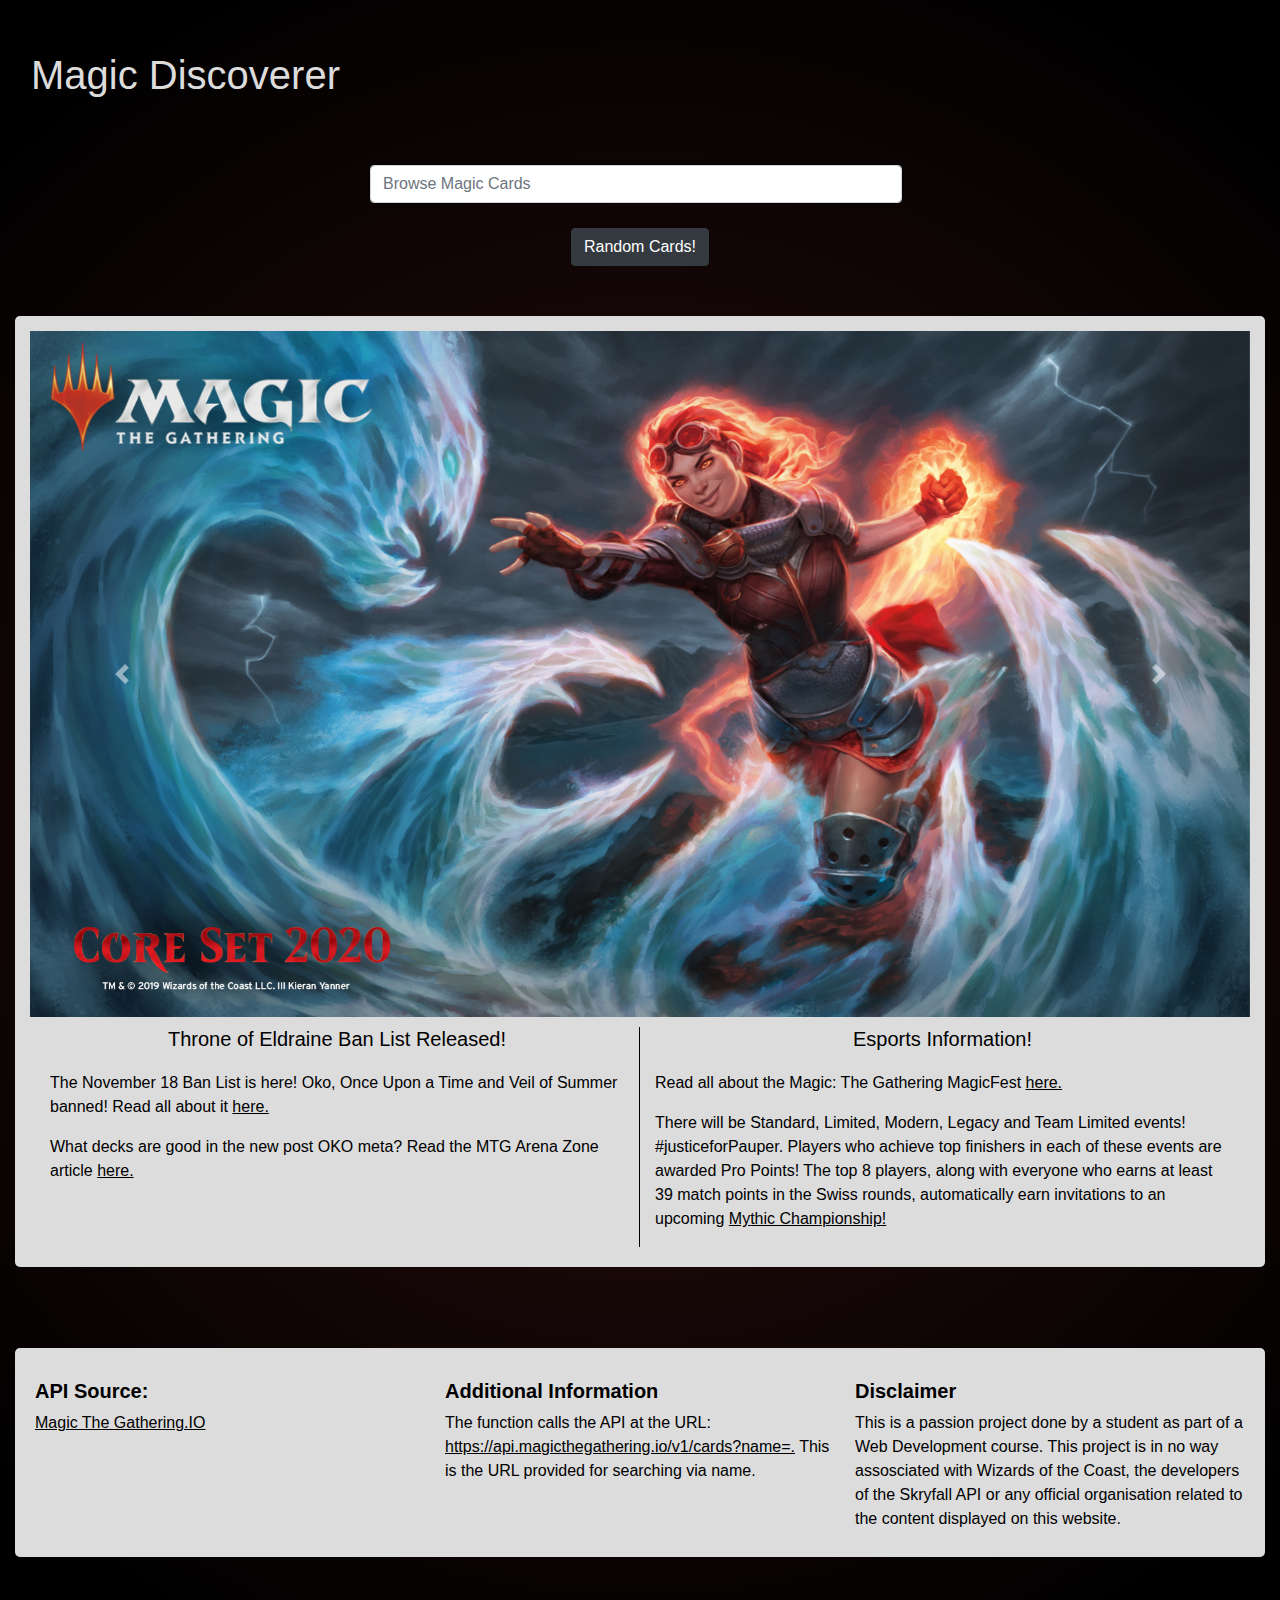
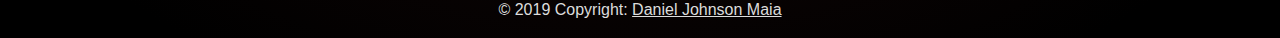
==== index.html @ ecbb8e09 "added random card searches" ====
<!DOCTYPE html>
<html lang="en">

<head>
    <meta charset="UTF-8">
    <meta name="viewport" content="width=device-width, initial-scale=1.0">
    <meta http-equiv="X-UA-Compatible" content="ie=edge">
    <title>Magic Discoverer</title>
    <link rel="icon" href="images/favicon.ico" type="image/x-icon" />
    <link href="https://stackpath.bootstrapcdn.com/bootstrap/4.3.1/css/bootstrap.min.css" rel="stylesheet" integrity="sha384-ggOyR0iXCbMQv3Xipma34MD+dH/1fQ784/j6cY/iJTQUOhcWr7x9JvoRxT2MZw1T" crossorigin="anonymous">
    <link rel="stylesheet" href="css/style.css" type="text/css" />

</head>

<body>
    <div class="container-fluid" id="mainContainer">
        <!-- Navigation Menu -->

        <nav class="navbar navbar-dark" id="navbarId">
            <a class="navbar-brand" href="index.html" id="websiteTitle">Magic Discoverer</a>
        </nav>

        <!-- Search Bar -->
        <div class="row justify-content-center">
            <div class="col-12" id="searchBar">
                <ul class="navbar-nav navbar-right justify-content-center">
                    <li class="list-inline-item">
                        <input class="form-control mr-sm-2 cardSearchBar" id="cardName" type="text" autocomplete="off" placeholder="Browse Magic Cards" aria-label="Search" />
                    </li>
                    <li class="list-inline-item" id="randomListButton">
                        <button type="button" class="btn btn-dark" id="randomButton">Random Cards!</button>
                    </li>
                </ul>
            </div>
        </div>
        <div id="mainBody">
            <!-- Search Results -->
            <div class="col-sm-12" id="cardData">
                <!-- Placeholder Carousel -->
                <div id="carouselExampleControls" class="carousel slide" data-ride="carousel">
                    <div class="carousel-inner">
                        <div class="carousel-item active">
                            <img class="d-block w-100 slideshowImg" src="images/core2020.jpg" alt="First slide">
                        </div>
                        <div class="carousel-item">
                            <img class="d-block w-100 slideshowImg" src="images/fnm.png" alt="Second slide">
                        </div>
                        <div class="carousel-item">
                            <img class="d-block w-100 slideshowImg" src="images/eldraine_info.png" alt="Third slide">
                        </div>
                    </div>
                    <a class="carousel-control-prev" href="#carouselExampleControls" role="button" data-slide="prev">
                <span class="carousel-control-prev-icon" aria-hidden="true"></span>
                <span class="sr-only">Previous</span>
            </a>
                    <a class="carousel-control-next" href="#carouselExampleControls" role="button" data-slide="next">
                <span class="carousel-control-next-icon" aria-hidden="true"></span>
                <span class="sr-only">Next</span>
            </a>
                </div>

                <!-- Additional Information -->

                <div class="row" id="bodyPromotionalInfo">
                    <div class="col-md-6" id="infoDataLeft">
                        <h5 class="infoHeader">Throne of Eldraine Ban List Released!</h1>
                            <p>The November 18 Ban List is here! Oko, Once Upon a Time and Veil of Summer banned! Read all about it <a href="https://magic.wizards.com/en/articles/archive/november-18-2019-mtga-arena-banned-announcement" target="_blank"> here.</a></p>
                            <p>What decks are good in the new post OKO meta? Read the MTG Arena Zone article <a href="https://mtgazone.com/top-standard-decks-to-try-post-oko-ban/" target="_blank">here.</a></p>
                    </div>
                    <div class="col-md-6">
                        <h5 class="infoHeader">Esports Information!</h1>
                            <p>Read all about the Magic: The Gathering MagicFest <a href="https://magic.wizards.com/en/content/grand-prix-event-types-events" target="_blank">here.</a></p>
                            <p>There will be Standard, Limited, Modern, Legacy and Team Limited events! #justiceforPauper. Players who achieve top finishers in each of these events are awarded Pro Points! The top 8 players, along with everyone who earns
                                at least 39 match points in the Swiss rounds, automatically earn invitations to an upcoming <a href="https://magic.wizards.com/en/content/pro-tour-magic-event-types-events" target="_blank">Mythic Championship!</a> </p>
                    </div>
                </div>
            </div>
            <div class="row justify-content-center" id="loadingGif">
                <div class="text-center">
                    <img src="images/loading.gif" id="loader">
                </div>
            </div>

            <div class="col-sm-12" id="cardData1">

            </div>
            <div class="row" id="noResults">
                <div class="col-12 text-center">
                    <h2>No Results Found</h2>
                    <p>There are no cards that match your search. Please double check the spelling. Certain cards are not available.</p>
                </div>
            </div>
        </div>

        <!-- /Additional Information -->

        <!-- Pagination -->
        <div class="row justify-content-center" id="paginationId">
            <div class="text-center">
                <nav aria-label="Page navigation">
                    <ul class="pagination">
                        <li class="page-item"><a class="page-link" id="previousClick">Previous</a></li>
                        <li class="page-item"><a class="page-link" id="nextClick">Next</a></li>
                    </ul>
                </nav>
            </div>
        </div>

        <!-- /Pagination -->

        <!-- Footer -->
        <footer class="page-footer font-small pt-4">
            <div class="container-fluid text-center text-md-left" id="footerText">
                <div class="row" id="footerInfo">
                    <div class="col-md-4" id="apiInfo">
                        <h5 class="font-weight-bold">API Source:</h5>
                        <a href="https://magicthegathering.io/" id="apiLink" target="_blank"> Magic The Gathering.IO</a>
                    </div>

                    <div class="col-md-4 addedInfo">
                        <h5 class="font-weight-bold">Additional Information</h5>
                        <p>The function calls the API at the URL: <a href="https://api.magicthegathering.io/v1/cards?name=" target="_blank">https://api.magicthegathering.io/v1/cards?name=.</a> This is the URL provided for searching via name.</p>
                    </div>
                    <div class="col-md-4 addedInfo">
                        <h5 class="font-weight-bold">Disclaimer</h5>
                        <p>This is a passion project done by a student as part of a Web Development course. This project is in no way assosciated with Wizards of the Coast, the developers of the Skryfall API or any official organisation related to the content
                            displayed on this website.</p>
                    </div>
                </div>
            </div>
            <div class="footer-copyright text-center py-3" id="copyrightFooter">© 2019 Copyright:
                <a href="https://github.com/DanielJMaia/Interactive-Frontend-Development-Milestone-Project" target="_blank" id="gitHubLink"> Daniel Johnson Maia</a>
            </div>
        </footer>
    </div>

</body>
<script type="text/javascript" src="js/testing.js"></script>
<script src="https://code.jquery.com/jquery-3.3.1.slim.min.js" integrity="sha384-q8i/X+965DzO0rT7abK41JStQIAqVgRVzpbzo5smXKp4YfRvH+8abtTE1Pi6jizo" crossorigin="anonymous"></script>
<script src="https://cdnjs.cloudflare.com/ajax/libs/popper.js/1.14.7/umd/popper.min.js" integrity="sha384-UO2eT0CpHqdSJQ6hJty5KVphtPhzWj9WO1clHTMGa3JDZwrnQq4sF86dIHNDz0W1" crossorigin="anonymous"></script>
<script src="https://stackpath.bootstrapcdn.com/bootstrap/4.3.1/js/bootstrap.min.js" integrity="sha384-JjSmVgyd0p3pXB1rRibZUAYoIIy6OrQ6VrjIEaFf/nJGzIxFDsf4x0xIM+B07jRM" crossorigin="anonymous"></script>

</html>
---- css/style.css ----
/*container & entire page styling*/

body {
    /* background-image: linear-gradient( rgba(0, 0, 0, 0.3), rgba(0, 0, 0, 0.1)), url("../images/background.jpg");
    background-color: #1f1f1f;
    */
    background: radial-gradient(circle, rgb(45, 14, 14) 0%, rgba(0, 0, 0, 1) 90%);
    word-wrap: break-word;
}

a {
    color: #000;
    text-decoration: underline;
}
a:hover {
 color: #000;   
}

/*navigation*/

#websiteTitle{
    text-decoration: none;
    font-size: 40px;
}

#navbarId {
    padding-bottom: 20px;
    padding-top: 20px;
    margin-top: 20px;
    border-radius: 10px;
}

nav>a {
    color: #D3D3D3;
}

li>a {
    color: #D3D3D3;
}

.cardSearchBar {
    width: 100%;
}

#searchBar {
    padding: 15px 25px 50px 25px;
}
#randomListButton{
        margin: auto;
        padding-top: 25px;
    }

.navbar-brand {
    color: #DCDCDC!important
}

.navbar-dark{
    border-color: rgba(255, 255, 255, .4);
}

/*headers*/

/*body*/

#noResults {
    display: none;
    color: #DCDCDC;
    min-height: 15rem;
    margin-top: 10rem;
}

.slideshowImg {
    max-width: 100%;
    max-height: 100%;
}

#cardImage {
    position: relative;
    height: 285px;
    width: 404px;
}

.imgClass {
    width: inherit;
}

#cardMain {
    width: 18rem;
}

.cardRowClass {
    padding: 35px 0 35px 0;
    max-width: 50rem;
    border-bottom: 2px solid #000;
    background-color: #dcdcdc;
    border-radius: 10px;

}


#nextClick{
    width: 85.66px;
}
#nextClick:hover {
    cursor: pointer;
}
#previousClick:hover {
    cursor: pointer;
}

.card-title {
    color: #DCDCDC;
    padding: 5px 15px 10px 15px;
}

.card-text {
    color: #DCDCDC;
    margin-bottom: 10px;
    border-bottom: 1px solid #B8B8B8;
    padding: 0 15px 5px 15px;
}

.noBorder {
    border-bottom: none;
}

.card-body {
    border: 7px solid #000;
    margin: 15px auto 0 auto;
    padding: 0px;
    border-radius: 5px;
    background-color: #131313;
}

#cardData {
    padding: 0px 0px 0px 0px;
    background-color: #DCDCDC;
    border-radius: 5px;
}



#bodyPromotionalInfo {
    color: black;
    padding: 10px 5px 5px 5px;
    background-color: #DCDCDC;
    margin: auto;
    border-radius: 15px;
    text-align: center;
}

#loader {
    display: none;
    height: 20rem;
    width: auto;
}


#paginationId {
    margin: 20px 0 20px 0;
    display: none;
}

/*footer*/

#footerInfo {
    color: #000000;
    background-color: gainsboro;
    margin: 0 auto 0 auto;
    border-radius: 5px;
}

#footerText {
    padding: 25px 0 25px 0;
}

#apiLink {
    color: #000000;
}

#apiInfo {
    margin: 1rem 0 2rem 0;
}

.addedInfo {
    margin-top: 1rem;
}

#copyrightFooter {
    color: #dcdcdc;
}

#gitHubLink {
    color: #dcdcdc;
}
.symbolImg {
    height: 18px;
    width: 18px;
    margin-right: 2px;
}

.pt-4 {
    padding-top: 3.5rem!important;
}



/* Small devices (landscape phones, 576px and up) */

@media (min-width: 768px) {
    .imgClass {
        width: 50%;
    }

    #cardData {
        padding: 15px 15px 15px 15px;
    }

    
    #searchBar {
        max-width: 75%;
    }
    
    .cardRowClass {
        margin: 0 50px 0 50px;
    }
    #infoDataLeft{
        border-right: 1px solid #000;
    }
    .addedInfo{
        text-align: left;
    }
    .infoHeader {
        text-align: center;
        margin-bottom: 20px;
    }
    #apiInfo {
        padding: 10px 10px 10px 10px;
    }
   
}

/* Large devices (desktops, 992px and up) */

@media (min-width: 992px) {
    .quick-access-content {
        padding: 20px;
    }
    .card-body {
        margin: 0px 20px 0 auto;
    }
    #searchBar {
        max-width: 65%;
        padding: 15px 50px 50px 50px;
    }
    .addedInfo {
        padding: 15px 10px 10px 10px;
    }
    .imgClass {
        width: 75%;
    }
    .cardRowClass {
        margin: auto;
    }
    #mainBody {
        min-height: 675px;
    }
    #apiInfo {
        padding: 15px 10px 10px 10px;
    }
     #bodyPromotionalInfo {
        text-align: left;
    }
    #footerInfo {
        padding: 0 10px 0 10px;
    }
}


/* Very large devices (large tablets, laptops, 1200px and up) */

@media (min-width: 1200px) {
    .quick-access-content {
        padding: 50px;
    }

    .nav-link:hover {
        color: #A9A9A9;
    }

    li>a:hover {
        color: #A9A9A9;
    }

    #ApiLink:hover {
        cursor: pointer;
    }

    #gitHubLink:hover {
        cursor: pointer;
    }
    #navbarId {
        margin-bottom: 20px;
    }

    #searchBar {
        max-width: 50%;
    }

}

/* Extra large devices (large desktops, Monitors, TV's, 1920px and up) */

@media (min-width: 1920px) {
    #mainContainer {
        padding-left: 100px;
        padding-right: 100px
    }

}

/* Mega large devices (1440p Display) */

@media (min-width: 2560px) {

    #mainContainer {
        padding-left: 20%;
        padding-right: 20%;
    }
}

@media (min-width: 3500px) {

    #mainContainer {
        padding-left: 30%;
        padding-right: 30%
    }

}
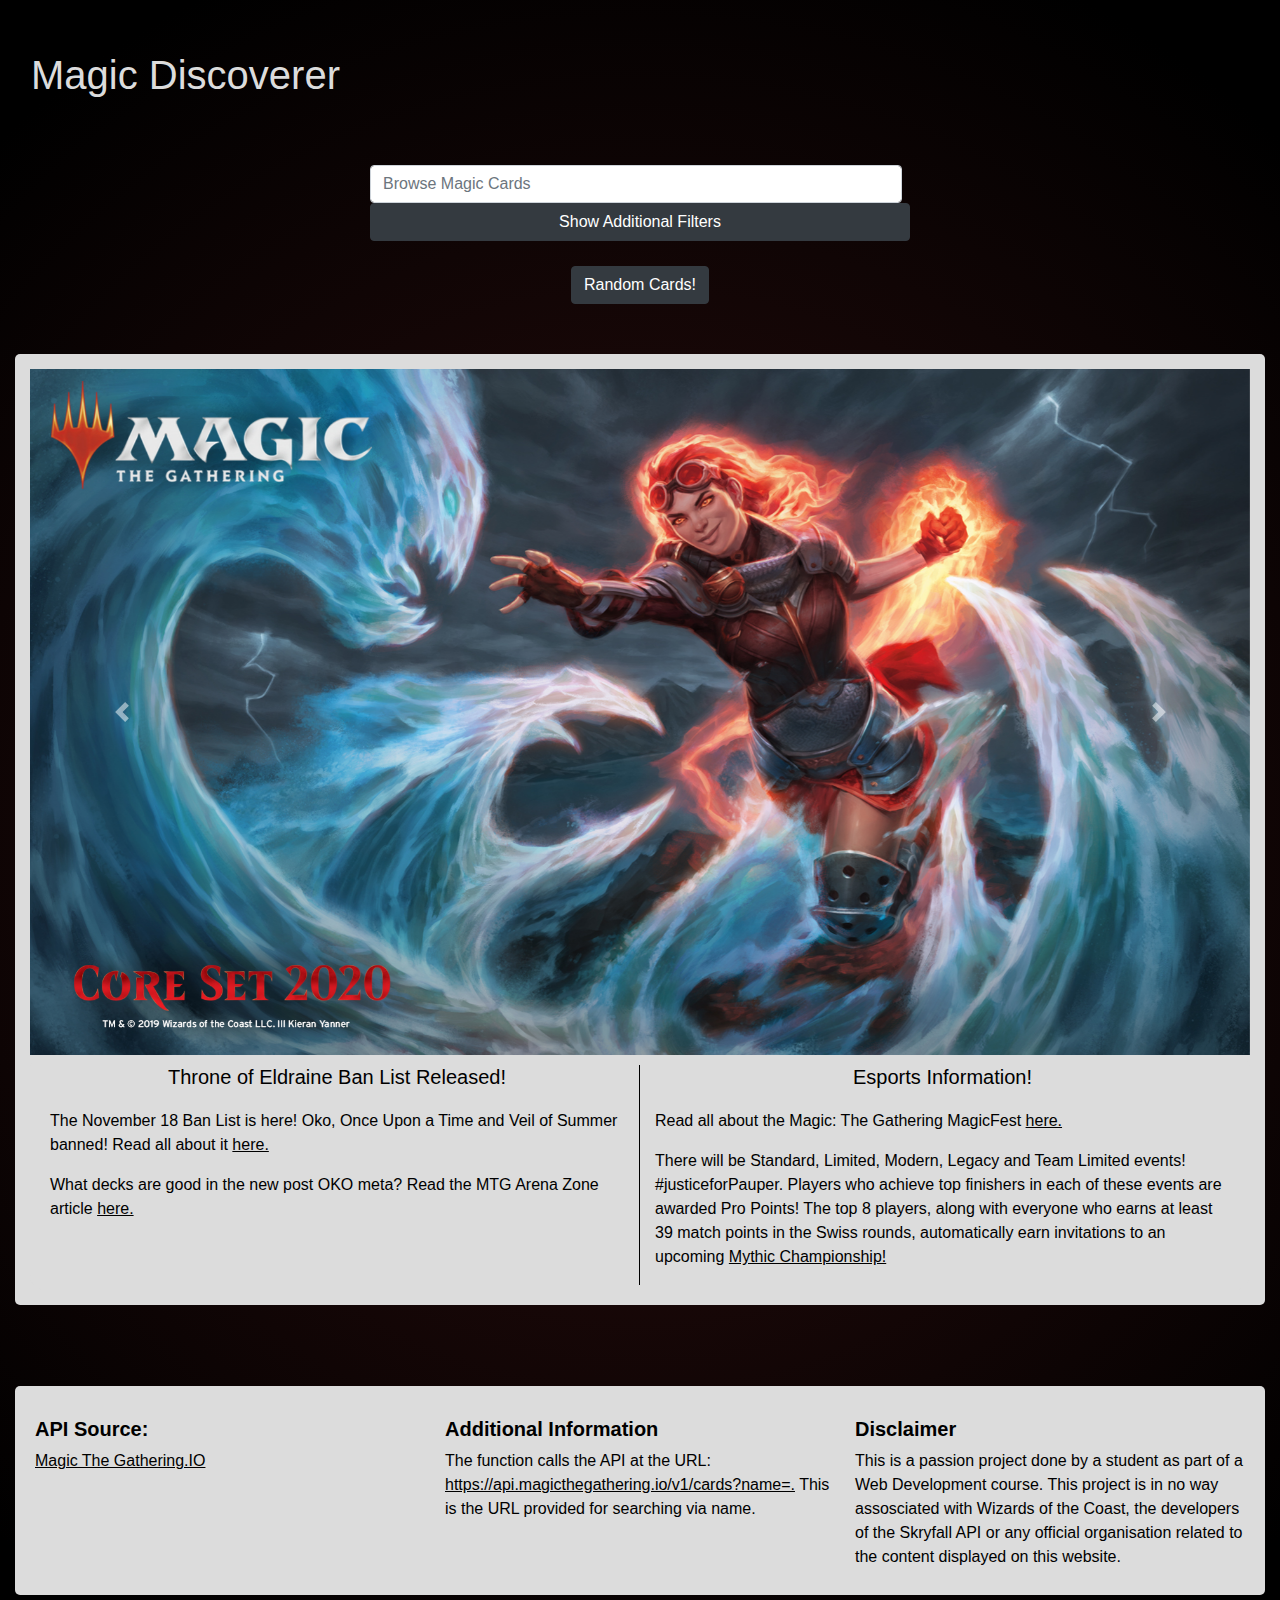
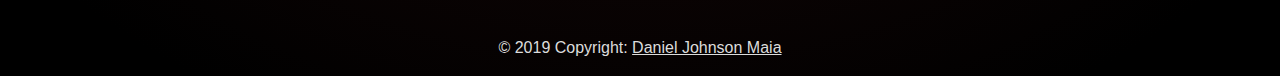
==== commit 5df404bd: "added dropdown for additional filters" ====
--- a/index.html
+++ b/index.html
@@ -27,10 +27,45 @@
                     <li class="list-inline-item">
                         <input class="form-control mr-sm-2 cardSearchBar" id="cardName" type="text" autocomplete="off" placeholder="Browse Magic Cards" aria-label="Search" />
                     </li>
+                    <button type="button" class="btn btn-dark" id="additionalFilters">Show Additional Filters</button>
+
                     <li class="list-inline-item" id="randomListButton">
                         <button type="button" class="btn btn-dark" id="randomButton">Random Cards!</button>
                     </li>
                 </ul>
+            </div>
+            <div class="col-12" id="additionalSearchQueries">
+                <div>
+                    <select id="legalityDropdown">
+                        <option value="" selected disabled hidden>Choose the Format</option>
+                        <option value="Modern">Modern</option>
+                        <option value="Pioneer">Pioneer</option>
+                        <option value="Legacy">Legacy</option>
+                        <option value="Vintage">Vintage</option>
+                        <option value="Pauper">Pauper</option>
+                    </select>
+                </div>
+                <div>
+                    <select id="typeDropdown">
+                        <option value="" selected disabled hidden>Choose the Type</option>
+                        <option value="Land">Land</option>
+                        <option value="Instant">Instant</option>
+                        <option value="Sorcery">Sorcery</a></option>
+                        <option value="Enchantment">Enchantment</option>
+                        <option value="Planeswalker">Planeswalker</option>
+                        <option value="Creature">Creature</option>
+                        <option value="Artifact">Artifact</option>
+                    </select>
+                </div>
+                <div>
+                    <select id="rarityDropdown">
+                        <option value="" selected disabled hidden>Choose the Rarity</option>
+                      <option value="Common">Common</option>
+                      <option value="Uncommon">Uncommon</option>
+                      <option value="Rare">Rare</option>
+                      <option value="Mythic">Mythic</option>
+                    </select>
+                </div>
             </div>
         </div>
         <div id="mainBody">
--- a/css/style.css
+++ b/css/style.css
@@ -61,6 +61,10 @@
 /*headers*/
 
 /*body*/
+
+#additionalSearchQueries{
+    display: none;
+}
 
 #noResults {
     display: none;
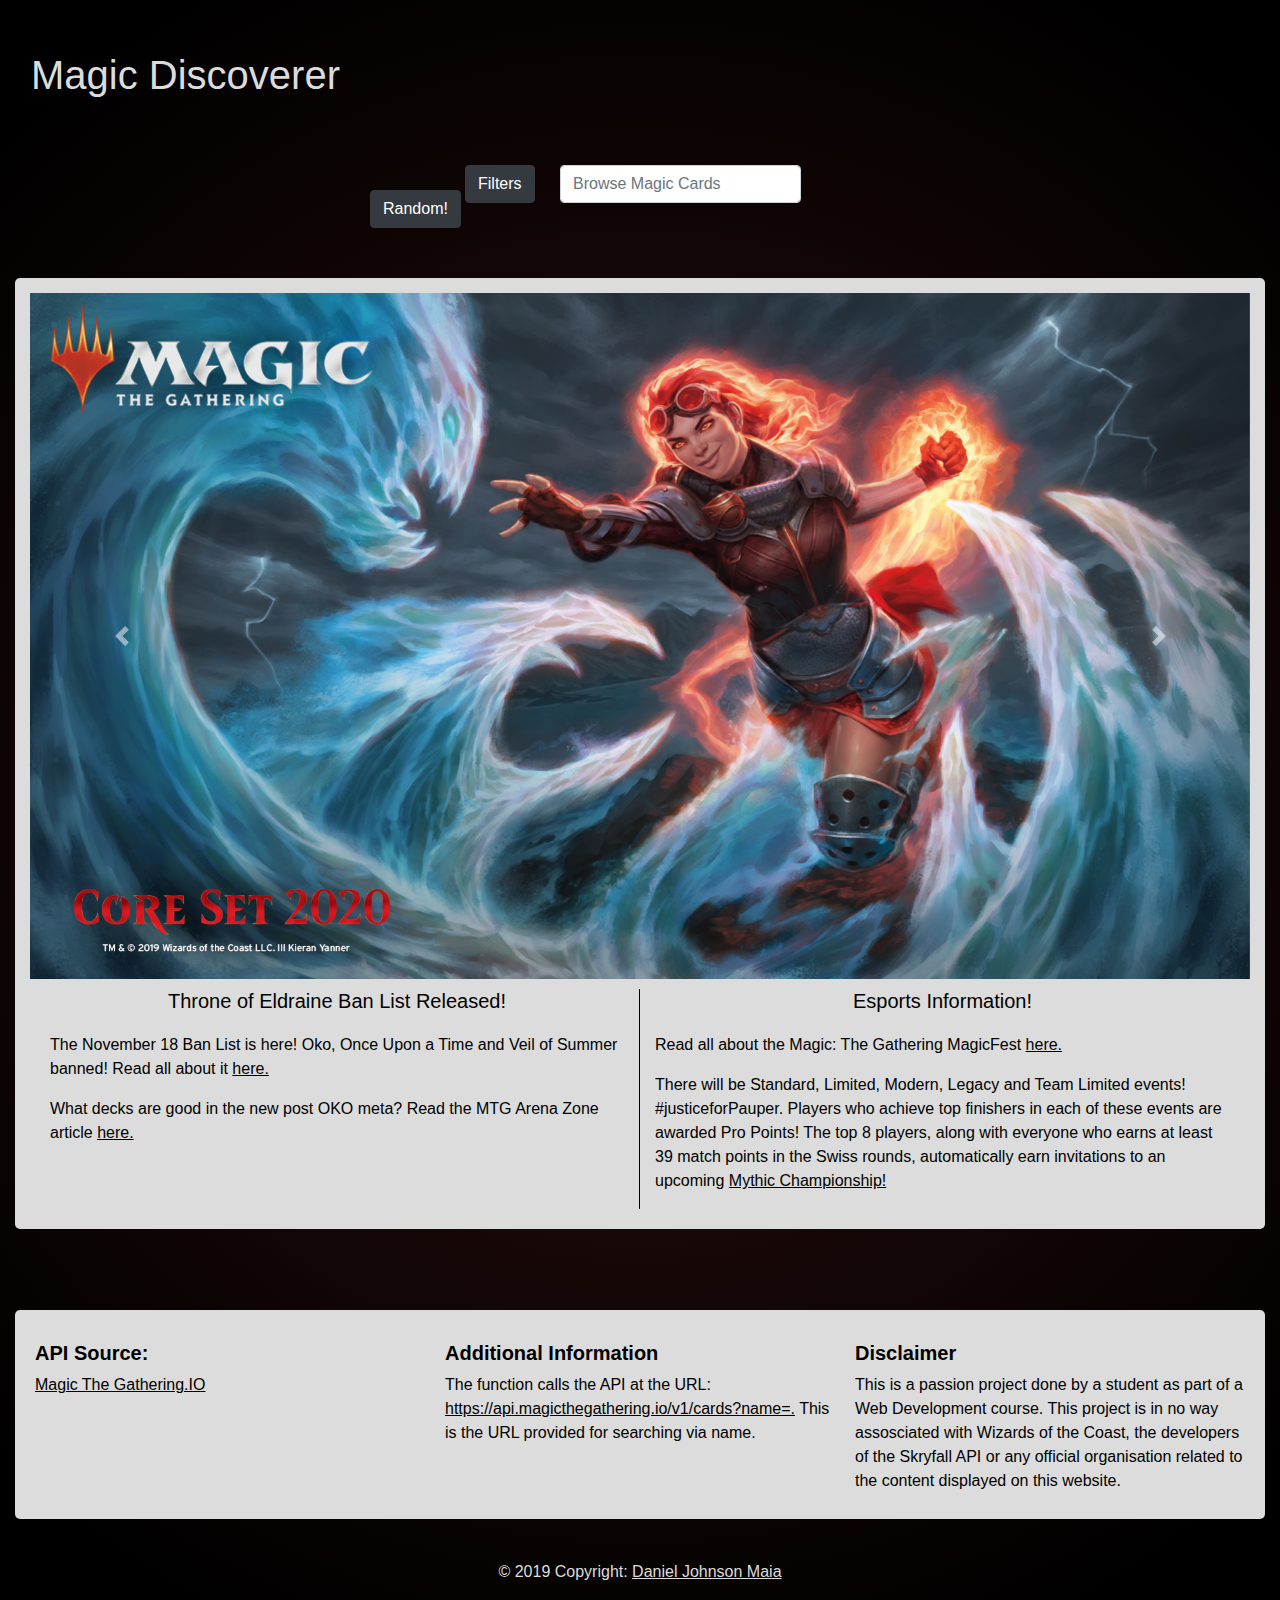
==== commit 8609f3a8: "added significant filtering functionality" ====
--- a/index.html
+++ b/index.html
@@ -24,30 +24,41 @@
         <div class="row justify-content-center">
             <div class="col-12" id="searchBar">
                 <ul class="navbar-nav navbar-right justify-content-center">
-                    <li class="list-inline-item">
-                        <input class="form-control mr-sm-2 cardSearchBar" id="cardName" type="text" autocomplete="off" placeholder="Browse Magic Cards" aria-label="Search" />
-                    </li>
-                    <button type="button" class="btn btn-dark" id="additionalFilters">Show Additional Filters</button>
-
-                    <li class="list-inline-item" id="randomListButton">
-                        <button type="button" class="btn btn-dark" id="randomButton">Random Cards!</button>
-                    </li>
+                    <div class="row justify-content-start">
+                        <div class="col-md-12 col-lg-2">
+                            <li class="list-inline-item" id="randomListButton">
+                                <button type="button" class="btn btn-dark" id="randomButton">Random!</button>
+                            </li>
+                        </div>
+                        <div class="col-md-12 col-lg-2">
+                            <li>
+                                <button type="button" class="btn btn-dark" id="additionalFilters">Filters</button>
+                            </li>
+                        </div>
+                        <div class="col-md-12 col-lg-8">
+                            <li class="list-inline-item" id="textBoxList">
+                                <input class="form-control mr-sm-2 cardSearchBar" id="cardName" type="text" placeholder="Browse Magic Cards" aria-label="Search" autocomplete="off" />
+                            </li>
+                        </div>
+                    </div>
+                    
                 </ul>
             </div>
             <div class="col-12" id="additionalSearchQueries">
                 <div>
                     <select id="legalityDropdown">
-                        <option value="" selected disabled hidden>Choose the Format</option>
+                        <option value="">All Formats</option>
                         <option value="Modern">Modern</option>
                         <option value="Pioneer">Pioneer</option>
                         <option value="Legacy">Legacy</option>
                         <option value="Vintage">Vintage</option>
                         <option value="Pauper">Pauper</option>
+                        <option value="Commander">Commander</option>
                     </select>
                 </div>
                 <div>
                     <select id="typeDropdown">
-                        <option value="" selected disabled hidden>Choose the Type</option>
+                        <option value="">All Types</option>
                         <option value="Land">Land</option>
                         <option value="Instant">Instant</option>
                         <option value="Sorcery">Sorcery</a></option>
@@ -59,7 +70,7 @@
                 </div>
                 <div>
                     <select id="rarityDropdown">
-                        <option value="" selected disabled hidden>Choose the Rarity</option>
+                        <option value="">All Rarities</option>
                       <option value="Common">Common</option>
                       <option value="Uncommon">Uncommon</option>
                       <option value="Rare">Rare</option>
@@ -170,7 +181,7 @@
     </div>
 
 </body>
-<script type="text/javascript" src="js/testing.js"></script>
+<script type="text/javascript" src="js/main.js"></script>
 <script src="https://code.jquery.com/jquery-3.3.1.slim.min.js" integrity="sha384-q8i/X+965DzO0rT7abK41JStQIAqVgRVzpbzo5smXKp4YfRvH+8abtTE1Pi6jizo" crossorigin="anonymous"></script>
 <script src="https://cdnjs.cloudflare.com/ajax/libs/popper.js/1.14.7/umd/popper.min.js" integrity="sha384-UO2eT0CpHqdSJQ6hJty5KVphtPhzWj9WO1clHTMGa3JDZwrnQq4sF86dIHNDz0W1" crossorigin="anonymous"></script>
 <script src="https://stackpath.bootstrapcdn.com/bootstrap/4.3.1/js/bootstrap.min.js" integrity="sha384-JjSmVgyd0p3pXB1rRibZUAYoIIy6OrQ6VrjIEaFf/nJGzIxFDsf4x0xIM+B07jRM" crossorigin="anonymous"></script>
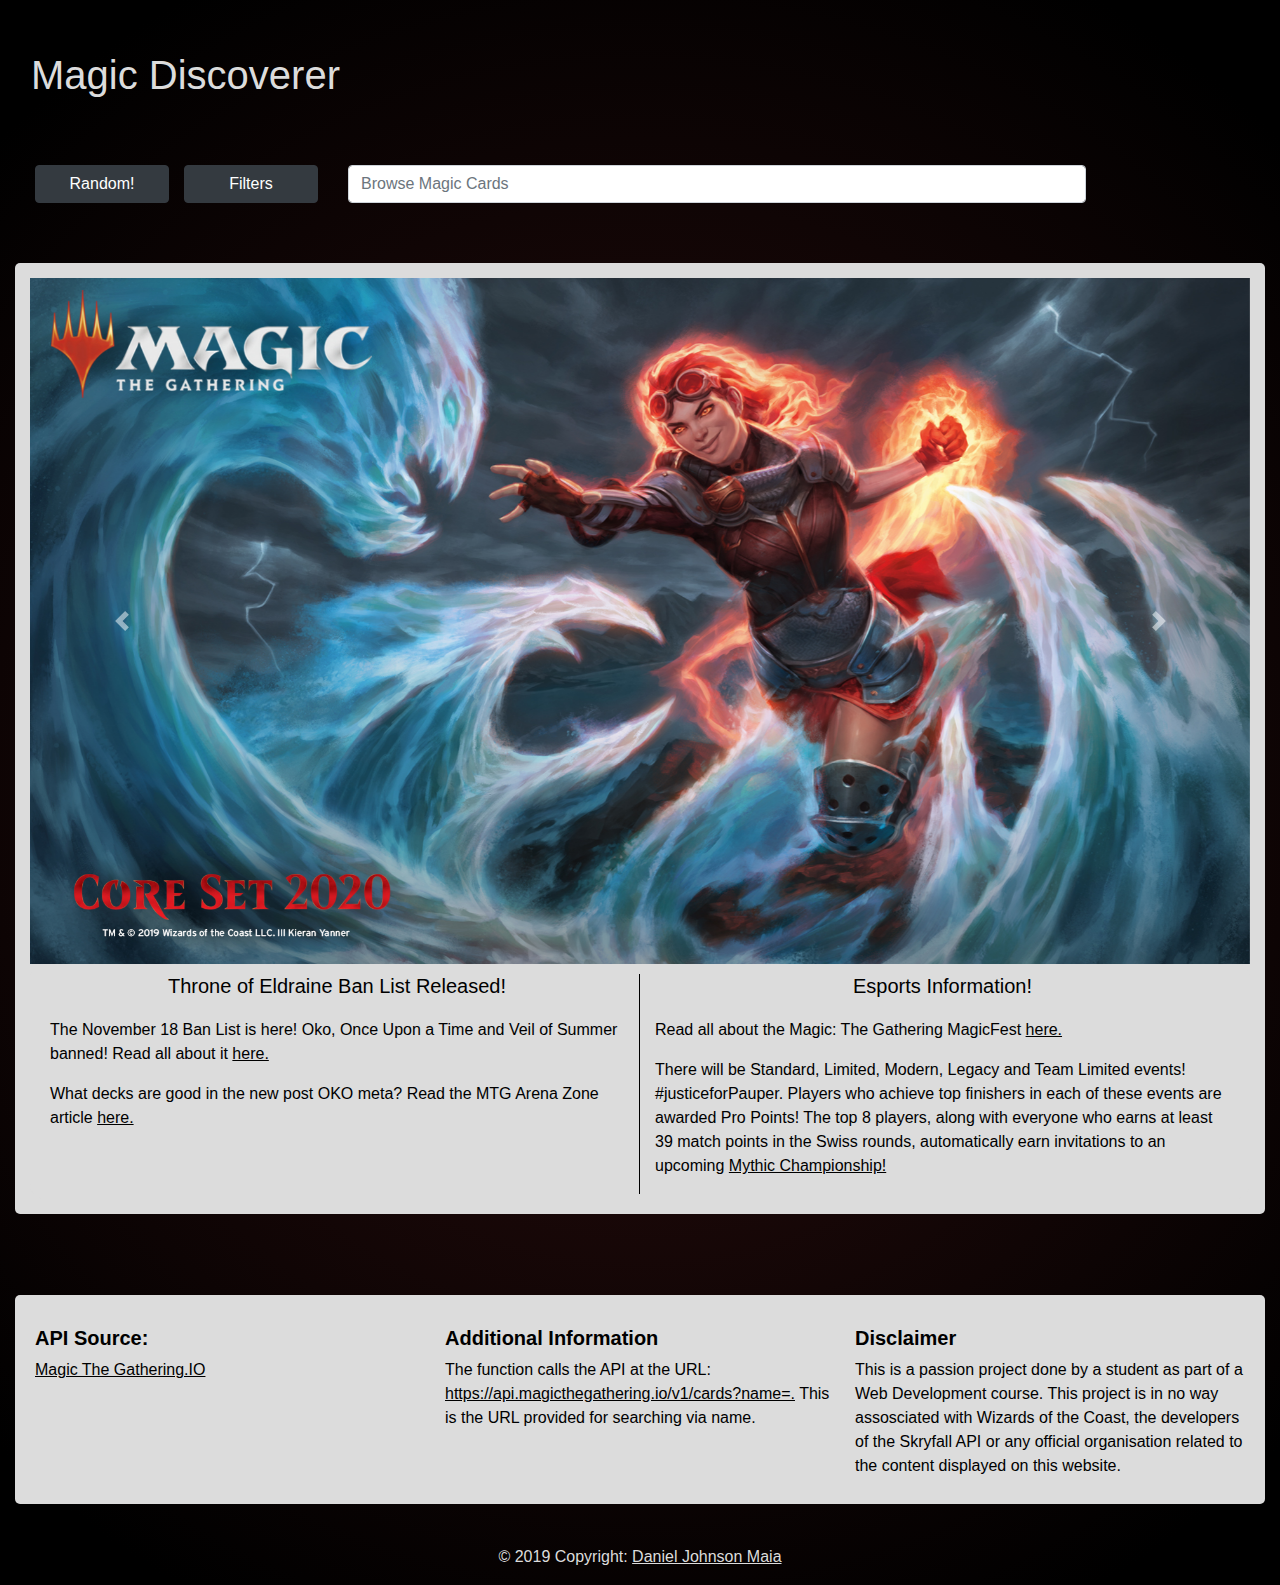
==== commit 8dc100d4: "added search button to filters" ====
--- a/index.html
+++ b/index.html
@@ -25,13 +25,13 @@
             <div class="col-12" id="searchBar">
                 <ul class="navbar-nav navbar-right justify-content-center">
                     <div class="row justify-content-start">
-                        <div class="col-md-12 col-lg-2">
-                            <li class="list-inline-item" id="randomListButton">
+                        <div>
+                            <li class="list-inline-item searchButton" id="randomListButton">
                                 <button type="button" class="btn btn-dark" id="randomButton">Random!</button>
                             </li>
                         </div>
-                        <div class="col-md-12 col-lg-2">
-                            <li>
+                        <div>
+                            <li class="list-inline-item searchButton">
                                 <button type="button" class="btn btn-dark" id="additionalFilters">Filters</button>
                             </li>
                         </div>
@@ -49,10 +49,10 @@
                     <select id="legalityDropdown">
                         <option value="">All Formats</option>
                         <option value="Modern">Modern</option>
-                        <option value="Pioneer">Pioneer</option>
+                        <option value="Pauper">Pauper</option>
                         <option value="Legacy">Legacy</option>
                         <option value="Vintage">Vintage</option>
-                        <option value="Pauper">Pauper</option>
+                        <option value="Standard">Standard</option>
                         <option value="Commander">Commander</option>
                     </select>
                 </div>
@@ -77,6 +77,7 @@
                       <option value="Mythic">Mythic</option>
                     </select>
                 </div>
+                <button type="button" class="btn btn-dark" id="pressEnter">Search</button>
             </div>
         </div>
         <div id="mainBody">
--- a/css/style.css
+++ b/css/style.css
@@ -12,13 +12,14 @@
     color: #000;
     text-decoration: underline;
 }
+
 a:hover {
- color: #000;   
+    color: #000;
 }
 
 /*navigation*/
 
-#websiteTitle{
+#websiteTitle {
     text-decoration: none;
     font-size: 40px;
 }
@@ -45,25 +46,38 @@
 #searchBar {
     padding: 15px 25px 50px 25px;
 }
-#randomListButton{
-        margin: auto;
-        padding-top: 25px;
-    }
+
+.searchButton {
+    margin: 0 15px 10px 0;
+}
+
 
 .navbar-brand {
     color: #DCDCDC!important
 }
 
-.navbar-dark{
+.navbar-dark {
     border-color: rgba(255, 255, 255, .4);
 }
 
+#textBoxList {
+    width: 95%;
+}
+
 /*headers*/
 
 /*body*/
 
-#additionalSearchQueries{
+#additionalSearchQueries {
     display: none;
+}
+
+#additionalFilters {
+    width: 134px;
+}
+
+#randomButton {
+    width: 134px;
 }
 
 #noResults {
@@ -102,12 +116,14 @@
 }
 
 
-#nextClick{
+#nextClick {
     width: 85.66px;
 }
+
 #nextClick:hover {
     cursor: pointer;
 }
+
 #previousClick:hover {
     cursor: pointer;
 }
@@ -197,6 +213,7 @@
 #gitHubLink {
     color: #dcdcdc;
 }
+
 .symbolImg {
     height: 18px;
     width: 18px;
@@ -220,18 +237,16 @@
         padding: 15px 15px 15px 15px;
     }
 
-    
-    #searchBar {
-        max-width: 75%;
-    }
-    
+
+
+
     .cardRowClass {
         margin: 0 50px 0 50px;
     }
-    #infoDataLeft{
+    #infoDataLeft {
         border-right: 1px solid #000;
     }
-    .addedInfo{
+    .addedInfo {
         text-align: left;
     }
     .infoHeader {
@@ -241,7 +256,7 @@
     #apiInfo {
         padding: 10px 10px 10px 10px;
     }
-   
+
 }
 
 /* Large devices (desktops, 992px and up) */
@@ -254,9 +269,12 @@
         margin: 0px 20px 0 auto;
     }
     #searchBar {
-        max-width: 65%;
         padding: 15px 50px 50px 50px;
     }
+    .searchButton {
+        margin: 0 15px 10px 0;
+    }
+
     .addedInfo {
         padding: 15px 10px 10px 10px;
     }
@@ -272,7 +290,7 @@
     #apiInfo {
         padding: 15px 10px 10px 10px;
     }
-     #bodyPromotionalInfo {
+    #bodyPromotionalInfo {
         text-align: left;
     }
     #footerInfo {
@@ -307,9 +325,7 @@
         margin-bottom: 20px;
     }
 
-    #searchBar {
-        max-width: 50%;
-    }
+
 
 }
 
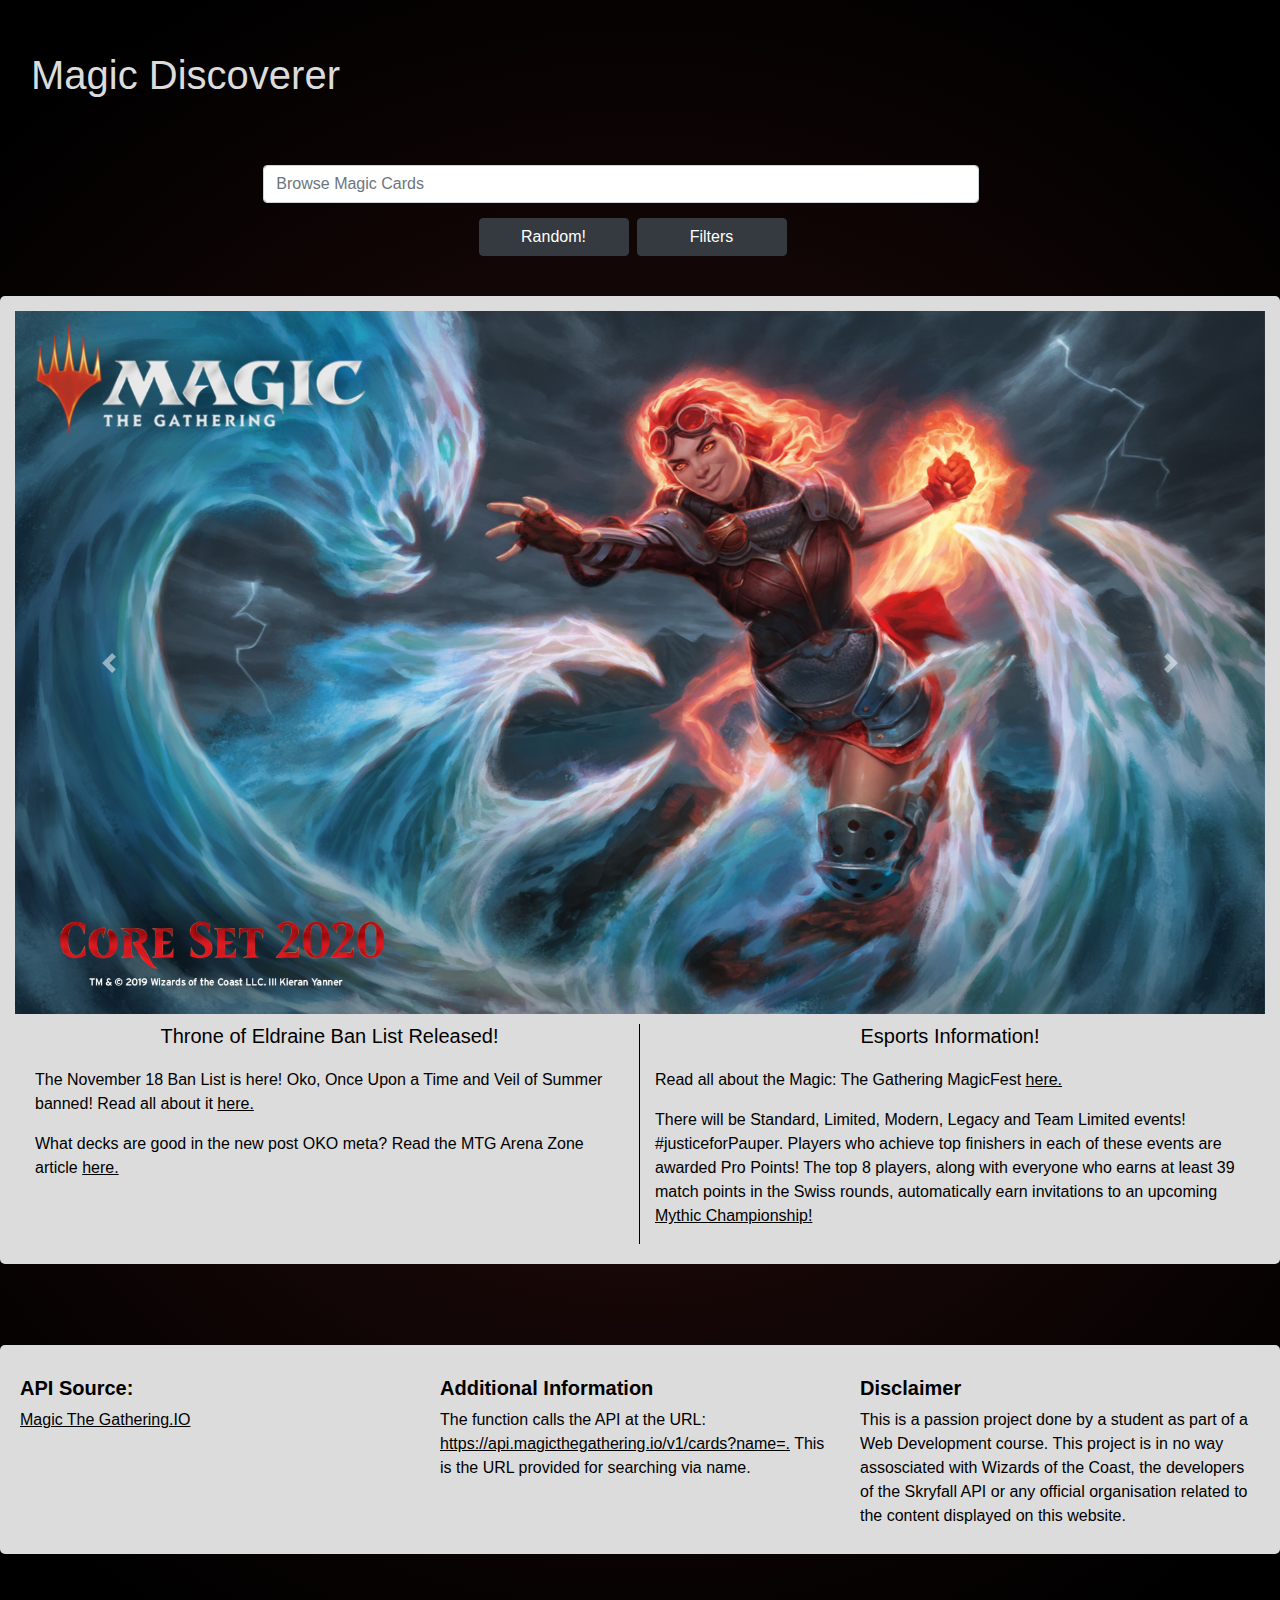
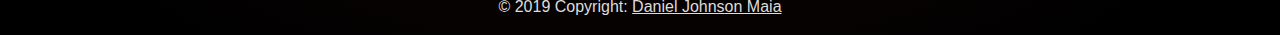
==== commit 7546849b: "improved styling for additional filters section" ====
--- a/index.html
+++ b/index.html
@@ -22,30 +22,25 @@
 
         <!-- Search Bar -->
         <div class="row justify-content-center">
-            <div class="col-12" id="searchBar">
+            <div class="col-8" id="searchBar">
                 <ul class="navbar-nav navbar-right justify-content-center">
-                    <div class="row justify-content-start">
-                        <div>
-                            <li class="list-inline-item searchButton" id="randomListButton">
-                                <button type="button" class="btn btn-dark" id="randomButton">Random!</button>
-                            </li>
-                        </div>
-                        <div>
-                            <li class="list-inline-item searchButton">
-                                <button type="button" class="btn btn-dark" id="additionalFilters">Filters</button>
-                            </li>
-                        </div>
-                        <div class="col-md-12 col-lg-8">
-                            <li class="list-inline-item" id="textBoxList">
-                                <input class="form-control mr-sm-2 cardSearchBar" id="cardName" type="text" placeholder="Browse Magic Cards" aria-label="Search" autocomplete="off" />
-                            </li>
-                        </div>
-                    </div>
-                    
-                </ul>
+                    <li class="list-inline-item" id="textBoxList">
+                        <input class="form-control mr-sm-2 cardSearchBar" id="cardName" type="text" placeholder="Browse Magic Cards" aria-label="Search" autocomplete="off" />
+                    </li>
             </div>
-            <div class="col-12" id="additionalSearchQueries">
-                <div>
+        </div>
+        <div class="row justify-content-center">
+            <li class="list-inline-item searchButton" id="randomListButton">
+                <button type="button" class="btn btn-dark">Random!</button>
+            </li>
+            <li class="list-inline-item searchButton" id="additionalFilters">
+                <button type="button" class="btn btn-dark">Filters</button>
+            </li>
+            </ul>
+        </div>
+        <div class="row justify-content-center" id="additionalFilterRow">
+            <div id="additionalSearchQueries" style="display: none;">
+                <div class="col-3 dropdownButton align-middle">
                     <select id="legalityDropdown">
                         <option value="">All Formats</option>
                         <option value="Modern">Modern</option>
@@ -56,7 +51,7 @@
                         <option value="Commander">Commander</option>
                     </select>
                 </div>
-                <div>
+                <div class="col-3 dropdownButton align-middle">
                     <select id="typeDropdown">
                         <option value="">All Types</option>
                         <option value="Land">Land</option>
@@ -68,7 +63,7 @@
                         <option value="Artifact">Artifact</option>
                     </select>
                 </div>
-                <div>
+                <div class="col-3 dropdownButton align-middle">
                     <select id="rarityDropdown">
                         <option value="">All Rarities</option>
                       <option value="Common">Common</option>
@@ -77,112 +72,115 @@
                       <option value="Mythic">Mythic</option>
                     </select>
                 </div>
-                <button type="button" class="btn btn-dark" id="pressEnter">Search</button>
+                <div class="col-3">
+                    <button type="button" class="btn btn-dark" id="pressEnter">Search</button>
+                </div>
             </div>
         </div>
-        <div id="mainBody">
-            <!-- Search Results -->
-            <div class="col-sm-12" id="cardData">
-                <!-- Placeholder Carousel -->
-                <div id="carouselExampleControls" class="carousel slide" data-ride="carousel">
-                    <div class="carousel-inner">
-                        <div class="carousel-item active">
-                            <img class="d-block w-100 slideshowImg" src="images/core2020.jpg" alt="First slide">
-                        </div>
-                        <div class="carousel-item">
-                            <img class="d-block w-100 slideshowImg" src="images/fnm.png" alt="Second slide">
-                        </div>
-                        <div class="carousel-item">
-                            <img class="d-block w-100 slideshowImg" src="images/eldraine_info.png" alt="Third slide">
-                        </div>
+    </div>
+    <div id="mainBody">
+        <!-- Search Results -->
+        <div class="col-sm-12" id="cardData">
+            <!-- Placeholder Carousel -->
+            <div id="carouselExampleControls" class="carousel slide" data-ride="carousel">
+                <div class="carousel-inner">
+                    <div class="carousel-item active">
+                        <img class="d-block w-100 slideshowImg" src="images/core2020.jpg" alt="First slide">
                     </div>
-                    <a class="carousel-control-prev" href="#carouselExampleControls" role="button" data-slide="prev">
+                    <div class="carousel-item">
+                        <img class="d-block w-100 slideshowImg" src="images/fnm.png" alt="Second slide">
+                    </div>
+                    <div class="carousel-item">
+                        <img class="d-block w-100 slideshowImg" src="images/eldraine_info.png" alt="Third slide">
+                    </div>
+                </div>
+                <a class="carousel-control-prev" href="#carouselExampleControls" role="button" data-slide="prev">
                 <span class="carousel-control-prev-icon" aria-hidden="true"></span>
                 <span class="sr-only">Previous</span>
             </a>
-                    <a class="carousel-control-next" href="#carouselExampleControls" role="button" data-slide="next">
+                <a class="carousel-control-next" href="#carouselExampleControls" role="button" data-slide="next">
                 <span class="carousel-control-next-icon" aria-hidden="true"></span>
                 <span class="sr-only">Next</span>
             </a>
-                </div>
-
-                <!-- Additional Information -->
-
-                <div class="row" id="bodyPromotionalInfo">
-                    <div class="col-md-6" id="infoDataLeft">
-                        <h5 class="infoHeader">Throne of Eldraine Ban List Released!</h1>
-                            <p>The November 18 Ban List is here! Oko, Once Upon a Time and Veil of Summer banned! Read all about it <a href="https://magic.wizards.com/en/articles/archive/november-18-2019-mtga-arena-banned-announcement" target="_blank"> here.</a></p>
-                            <p>What decks are good in the new post OKO meta? Read the MTG Arena Zone article <a href="https://mtgazone.com/top-standard-decks-to-try-post-oko-ban/" target="_blank">here.</a></p>
-                    </div>
-                    <div class="col-md-6">
-                        <h5 class="infoHeader">Esports Information!</h1>
-                            <p>Read all about the Magic: The Gathering MagicFest <a href="https://magic.wizards.com/en/content/grand-prix-event-types-events" target="_blank">here.</a></p>
-                            <p>There will be Standard, Limited, Modern, Legacy and Team Limited events! #justiceforPauper. Players who achieve top finishers in each of these events are awarded Pro Points! The top 8 players, along with everyone who earns
-                                at least 39 match points in the Swiss rounds, automatically earn invitations to an upcoming <a href="https://magic.wizards.com/en/content/pro-tour-magic-event-types-events" target="_blank">Mythic Championship!</a> </p>
-                    </div>
-                </div>
-            </div>
-            <div class="row justify-content-center" id="loadingGif">
-                <div class="text-center">
-                    <img src="images/loading.gif" id="loader">
-                </div>
             </div>
 
-            <div class="col-sm-12" id="cardData1">
+            <!-- Additional Information -->
 
-            </div>
-            <div class="row" id="noResults">
-                <div class="col-12 text-center">
-                    <h2>No Results Found</h2>
-                    <p>There are no cards that match your search. Please double check the spelling. Certain cards are not available.</p>
+            <div class="row" id="bodyPromotionalInfo">
+                <div class="col-md-6" id="infoDataLeft">
+                    <h5 class="infoHeader">Throne of Eldraine Ban List Released!</h1>
+                        <p>The November 18 Ban List is here! Oko, Once Upon a Time and Veil of Summer banned! Read all about it <a href="https://magic.wizards.com/en/articles/archive/november-18-2019-mtga-arena-banned-announcement" target="_blank"> here.</a></p>
+                        <p>What decks are good in the new post OKO meta? Read the MTG Arena Zone article <a href="https://mtgazone.com/top-standard-decks-to-try-post-oko-ban/" target="_blank">here.</a></p>
+                </div>
+                <div class="col-md-6">
+                    <h5 class="infoHeader">Esports Information!</h1>
+                        <p>Read all about the Magic: The Gathering MagicFest <a href="https://magic.wizards.com/en/content/grand-prix-event-types-events" target="_blank">here.</a></p>
+                        <p>There will be Standard, Limited, Modern, Legacy and Team Limited events! #justiceforPauper. Players who achieve top finishers in each of these events are awarded Pro Points! The top 8 players, along with everyone who earns at least
+                            39 match points in the Swiss rounds, automatically earn invitations to an upcoming <a href="https://magic.wizards.com/en/content/pro-tour-magic-event-types-events" target="_blank">Mythic Championship!</a> </p>
                 </div>
             </div>
         </div>
-
-        <!-- /Additional Information -->
-
-        <!-- Pagination -->
-        <div class="row justify-content-center" id="paginationId">
+        <div class="row justify-content-center" id="loadingGif">
             <div class="text-center">
-                <nav aria-label="Page navigation">
-                    <ul class="pagination">
-                        <li class="page-item"><a class="page-link" id="previousClick">Previous</a></li>
-                        <li class="page-item"><a class="page-link" id="nextClick">Next</a></li>
-                    </ul>
-                </nav>
+                <img src="images/loading.gif" id="loader">
             </div>
         </div>
 
-        <!-- /Pagination -->
+        <div class="col-sm-12" id="cardData1">
 
-        <!-- Footer -->
-        <footer class="page-footer font-small pt-4">
-            <div class="container-fluid text-center text-md-left" id="footerText">
-                <div class="row" id="footerInfo">
-                    <div class="col-md-4" id="apiInfo">
-                        <h5 class="font-weight-bold">API Source:</h5>
-                        <a href="https://magicthegathering.io/" id="apiLink" target="_blank"> Magic The Gathering.IO</a>
-                    </div>
+        </div>
+        <div class="row" id="noResults">
+            <div class="col-12 text-center">
+                <h2>No Results Found</h2>
+                <p>There are no cards that match your search. Please double check the spelling. Certain cards are not available.</p>
+            </div>
+        </div>
+    </div>
 
-                    <div class="col-md-4 addedInfo">
-                        <h5 class="font-weight-bold">Additional Information</h5>
-                        <p>The function calls the API at the URL: <a href="https://api.magicthegathering.io/v1/cards?name=" target="_blank">https://api.magicthegathering.io/v1/cards?name=.</a> This is the URL provided for searching via name.</p>
-                    </div>
-                    <div class="col-md-4 addedInfo">
-                        <h5 class="font-weight-bold">Disclaimer</h5>
-                        <p>This is a passion project done by a student as part of a Web Development course. This project is in no way assosciated with Wizards of the Coast, the developers of the Skryfall API or any official organisation related to the content
-                            displayed on this website.</p>
-                    </div>
+    <!-- /Additional Information -->
+
+    <!-- Pagination -->
+    <div class="row justify-content-center" id="paginationId">
+        <div class="text-center">
+            <nav aria-label="Page navigation">
+                <ul class="pagination">
+                    <li class="page-item"><a class="page-link" id="previousClick">Previous</a></li>
+                    <li class="page-item"><a class="page-link" id="nextClick">Next</a></li>
+                </ul>
+            </nav>
+        </div>
+    </div>
+
+    <!-- /Pagination -->
+
+    <!-- Footer -->
+    <footer class="page-footer font-small pt-4">
+        <div class="container-fluid text-center text-md-left" id="footerText">
+            <div class="row" id="footerInfo">
+                <div class="col-md-4" id="apiInfo">
+                    <h5 class="font-weight-bold">API Source:</h5>
+                    <a href="https://magicthegathering.io/" id="apiLink" target="_blank"> Magic The Gathering.IO</a>
+                </div>
+
+                <div class="col-md-4 addedInfo">
+                    <h5 class="font-weight-bold">Additional Information</h5>
+                    <p>The function calls the API at the URL: <a href="https://api.magicthegathering.io/v1/cards?name=" target="_blank">https://api.magicthegathering.io/v1/cards?name=.</a> This is the URL provided for searching via name.</p>
+                </div>
+                <div class="col-md-4 addedInfo">
+                    <h5 class="font-weight-bold">Disclaimer</h5>
+                    <p>This is a passion project done by a student as part of a Web Development course. This project is in no way assosciated with Wizards of the Coast, the developers of the Skryfall API or any official organisation related to the content
+                        displayed on this website.</p>
                 </div>
             </div>
-            <div class="footer-copyright text-center py-3" id="copyrightFooter">© 2019 Copyright:
-                <a href="https://github.com/DanielJMaia/Interactive-Frontend-Development-Milestone-Project" target="_blank" id="gitHubLink"> Daniel Johnson Maia</a>
-            </div>
-        </footer>
+        </div>
+        <div class="footer-copyright text-center py-3" id="copyrightFooter">© 2019 Copyright:
+            <a href="https://github.com/DanielJMaia/Interactive-Frontend-Development-Milestone-Project" target="_blank" id="gitHubLink"> Daniel Johnson Maia</a>
+        </div>
+    </footer>
     </div>
 
 </body>
-<script type="text/javascript" src="js/main.js"></script>
+<script type="text/javascript" src="js/testing.js"></script>
 <script src="https://code.jquery.com/jquery-3.3.1.slim.min.js" integrity="sha384-q8i/X+965DzO0rT7abK41JStQIAqVgRVzpbzo5smXKp4YfRvH+8abtTE1Pi6jizo" crossorigin="anonymous"></script>
 <script src="https://cdnjs.cloudflare.com/ajax/libs/popper.js/1.14.7/umd/popper.min.js" integrity="sha384-UO2eT0CpHqdSJQ6hJty5KVphtPhzWj9WO1clHTMGa3JDZwrnQq4sF86dIHNDz0W1" crossorigin="anonymous"></script>
 <script src="https://stackpath.bootstrapcdn.com/bootstrap/4.3.1/js/bootstrap.min.js" integrity="sha384-JjSmVgyd0p3pXB1rRibZUAYoIIy6OrQ6VrjIEaFf/nJGzIxFDsf4x0xIM+B07jRM" crossorigin="anonymous"></script>
--- a/css/style.css
+++ b/css/style.css
@@ -44,7 +44,7 @@
 }
 
 #searchBar {
-    padding: 15px 25px 50px 25px;
+    padding: 15px 0 25px 0;
 }
 
 .searchButton {
@@ -68,17 +68,22 @@
 
 /*body*/
 
+#additionalFilterRow{
+    margin: 15px auto 15px auto;
+}
+
 #additionalSearchQueries {
-    display: none;
-}
-
-#additionalFilters {
-    width: 134px;
-}
-
-#randomButton {
-    width: 134px;
-}
+    margin-bottom: 15px;
+}
+
+.btn {
+    min-width: 150px;
+}
+
+#pressEnter{
+    margin-top: 10px;
+}
+
 
 #noResults {
     display: none;
@@ -158,7 +163,9 @@
     border-radius: 5px;
 }
 
-
+.dropdownButton{
+    padding: 15px 10px 15px 15px;
+}
 
 #bodyPromotionalInfo {
     color: black;
@@ -269,7 +276,7 @@
         margin: 0px 20px 0 auto;
     }
     #searchBar {
-        padding: 15px 50px 50px 50px;
+        padding: 15px 50px 15px 50px;
     }
     .searchButton {
         margin: 0 15px 10px 0;
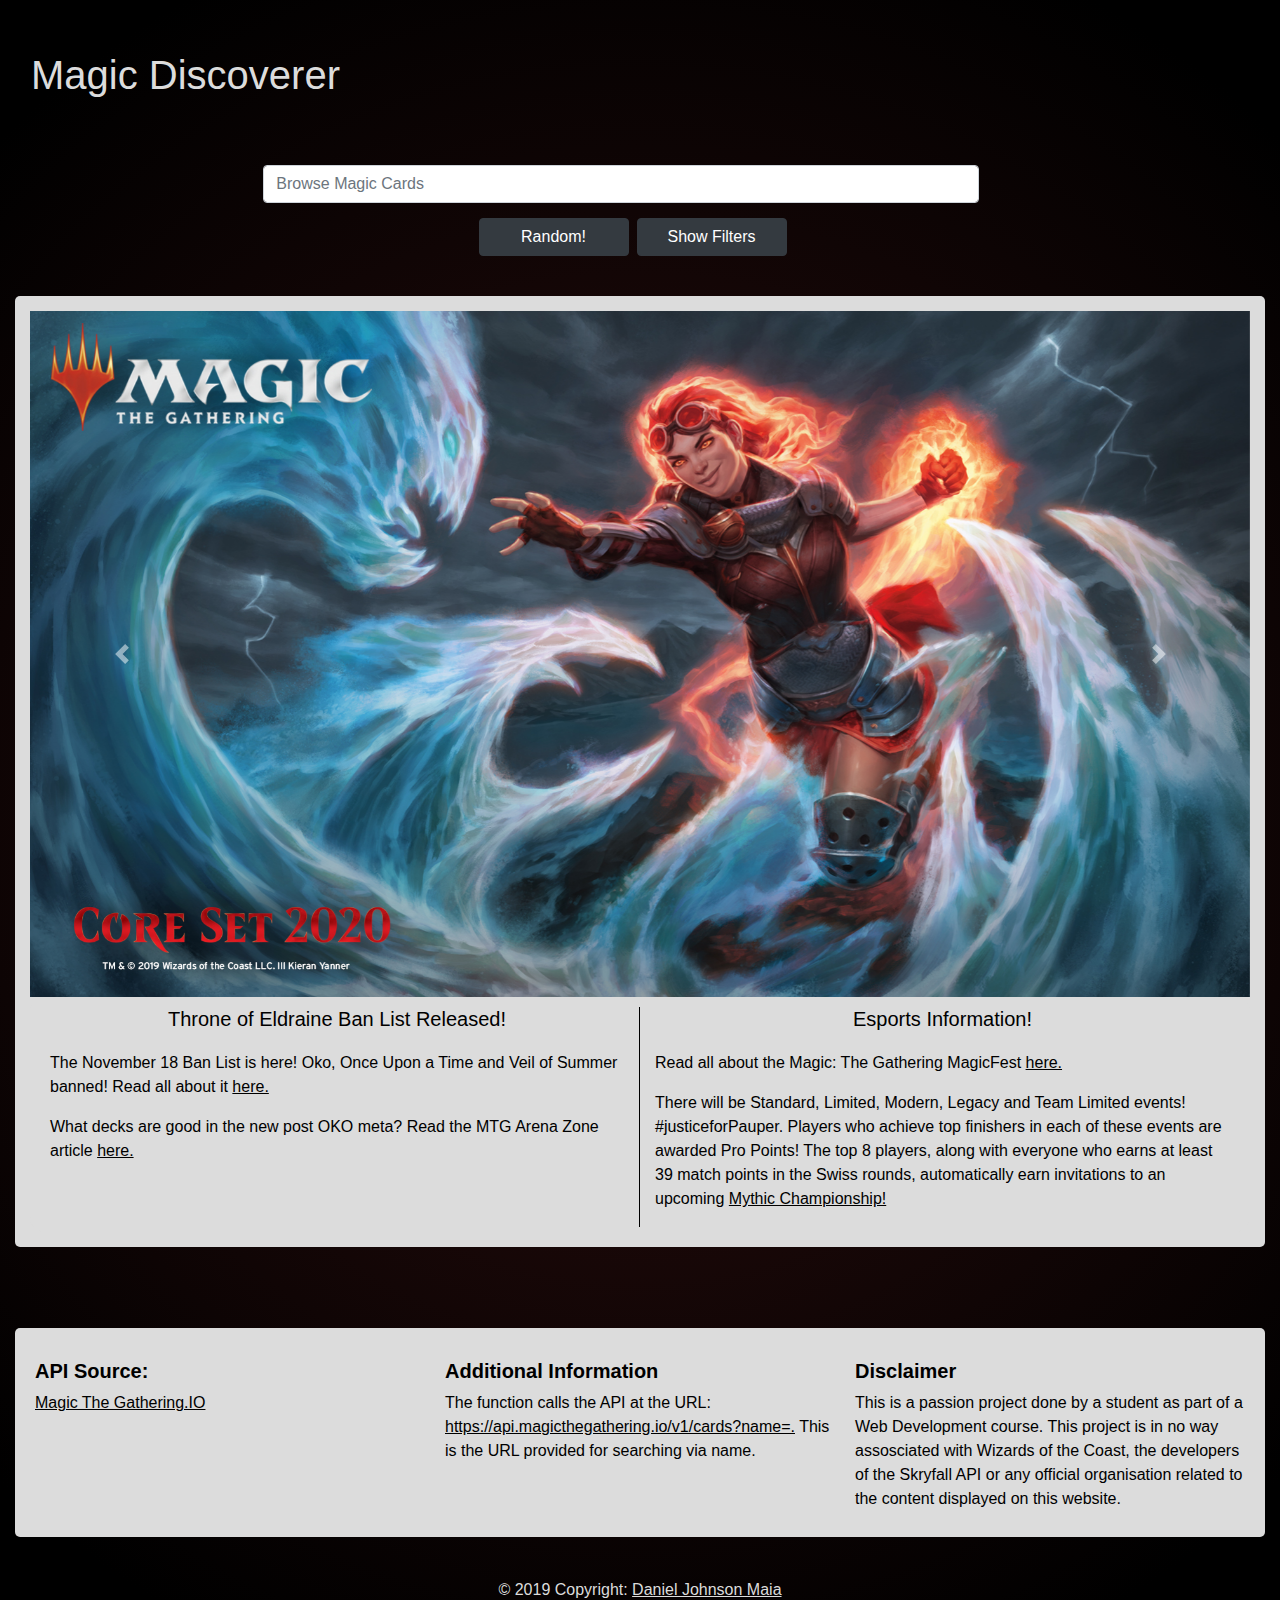
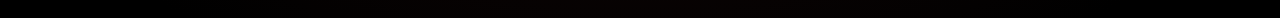
==== commit 01ec3fc3: "finished styling dropdown menus" ====
--- a/index.html
+++ b/index.html
@@ -34,14 +34,14 @@
                 <button type="button" class="btn btn-dark">Random!</button>
             </li>
             <li class="list-inline-item searchButton" id="additionalFilters">
-                <button type="button" class="btn btn-dark">Filters</button>
+                <button type="button" class="btn btn-dark">Show Filters</button>
             </li>
             </ul>
         </div>
         <div class="row justify-content-center" id="additionalFilterRow">
             <div id="additionalSearchQueries" style="display: none;">
                 <div class="col-3 dropdownButton align-middle">
-                    <select id="legalityDropdown">
+                    <select class="selectDropdown" id="legalityDropdown">
                         <option value="">All Formats</option>
                         <option value="Modern">Modern</option>
                         <option value="Pauper">Pauper</option>
@@ -52,7 +52,7 @@
                     </select>
                 </div>
                 <div class="col-3 dropdownButton align-middle">
-                    <select id="typeDropdown">
+                    <select class="selectDropdown" id="typeDropdown">
                         <option value="">All Types</option>
                         <option value="Land">Land</option>
                         <option value="Instant">Instant</option>
@@ -64,7 +64,7 @@
                     </select>
                 </div>
                 <div class="col-3 dropdownButton align-middle">
-                    <select id="rarityDropdown">
+                    <select class="selectDropdown" id="rarityDropdown">
                         <option value="">All Rarities</option>
                       <option value="Common">Common</option>
                       <option value="Uncommon">Uncommon</option>
@@ -77,107 +77,107 @@
                 </div>
             </div>
         </div>
-    </div>
-    <div id="mainBody">
-        <!-- Search Results -->
-        <div class="col-sm-12" id="cardData">
-            <!-- Placeholder Carousel -->
-            <div id="carouselExampleControls" class="carousel slide" data-ride="carousel">
-                <div class="carousel-inner">
-                    <div class="carousel-item active">
-                        <img class="d-block w-100 slideshowImg" src="images/core2020.jpg" alt="First slide">
+        <div id="mainBody">
+            <!-- Search Results -->
+            <div class="col-sm-12" id="cardData">
+                <!-- Placeholder Carousel -->
+                <div id="carouselExampleControls" class="carousel slide" data-ride="carousel">
+                    <div class="carousel-inner">
+                        <div class="carousel-item active">
+                            <img class="d-block w-100 slideshowImg" src="images/core2020.jpg" alt="First slide">
+                        </div>
+                        <div class="carousel-item">
+                            <img class="d-block w-100 slideshowImg" src="images/fnm.png" alt="Second slide">
+                        </div>
+                        <div class="carousel-item">
+                            <img class="d-block w-100 slideshowImg" src="images/eldraine_info.png" alt="Third slide">
+                        </div>
                     </div>
-                    <div class="carousel-item">
-                        <img class="d-block w-100 slideshowImg" src="images/fnm.png" alt="Second slide">
-                    </div>
-                    <div class="carousel-item">
-                        <img class="d-block w-100 slideshowImg" src="images/eldraine_info.png" alt="Third slide">
-                    </div>
-                </div>
-                <a class="carousel-control-prev" href="#carouselExampleControls" role="button" data-slide="prev">
+                    <a class="carousel-control-prev" href="#carouselExampleControls" role="button" data-slide="prev">
                 <span class="carousel-control-prev-icon" aria-hidden="true"></span>
                 <span class="sr-only">Previous</span>
             </a>
-                <a class="carousel-control-next" href="#carouselExampleControls" role="button" data-slide="next">
+                    <a class="carousel-control-next" href="#carouselExampleControls" role="button" data-slide="next">
                 <span class="carousel-control-next-icon" aria-hidden="true"></span>
                 <span class="sr-only">Next</span>
             </a>
+                </div>
+
+                <!-- Additional Information -->
+
+                <div class="row" id="bodyPromotionalInfo">
+                    <div class="col-md-6" id="infoDataLeft">
+                        <h5 class="infoHeader">Throne of Eldraine Ban List Released!</h1>
+                            <p>The November 18 Ban List is here! Oko, Once Upon a Time and Veil of Summer banned! Read all about it <a href="https://magic.wizards.com/en/articles/archive/november-18-2019-mtga-arena-banned-announcement" target="_blank"> here.</a></p>
+                            <p>What decks are good in the new post OKO meta? Read the MTG Arena Zone article <a href="https://mtgazone.com/top-standard-decks-to-try-post-oko-ban/" target="_blank">here.</a></p>
+                    </div>
+                    <div class="col-md-6">
+                        <h5 class="infoHeader">Esports Information!</h1>
+                            <p>Read all about the Magic: The Gathering MagicFest <a href="https://magic.wizards.com/en/content/grand-prix-event-types-events" target="_blank">here.</a></p>
+                            <p>There will be Standard, Limited, Modern, Legacy and Team Limited events! #justiceforPauper. Players who achieve top finishers in each of these events are awarded Pro Points! The top 8 players, along with everyone who earns
+                                at least 39 match points in the Swiss rounds, automatically earn invitations to an upcoming <a href="https://magic.wizards.com/en/content/pro-tour-magic-event-types-events" target="_blank">Mythic Championship!</a> </p>
+                    </div>
+                </div>
+            </div>
+            <div class="row justify-content-center" id="loadingGif">
+                <div class="text-center">
+                    <img src="images/loading.gif" id="loader">
+                </div>
             </div>
 
-            <!-- Additional Information -->
+            <div class="col-sm-12" id="cardData1">
 
-            <div class="row" id="bodyPromotionalInfo">
-                <div class="col-md-6" id="infoDataLeft">
-                    <h5 class="infoHeader">Throne of Eldraine Ban List Released!</h1>
-                        <p>The November 18 Ban List is here! Oko, Once Upon a Time and Veil of Summer banned! Read all about it <a href="https://magic.wizards.com/en/articles/archive/november-18-2019-mtga-arena-banned-announcement" target="_blank"> here.</a></p>
-                        <p>What decks are good in the new post OKO meta? Read the MTG Arena Zone article <a href="https://mtgazone.com/top-standard-decks-to-try-post-oko-ban/" target="_blank">here.</a></p>
-                </div>
-                <div class="col-md-6">
-                    <h5 class="infoHeader">Esports Information!</h1>
-                        <p>Read all about the Magic: The Gathering MagicFest <a href="https://magic.wizards.com/en/content/grand-prix-event-types-events" target="_blank">here.</a></p>
-                        <p>There will be Standard, Limited, Modern, Legacy and Team Limited events! #justiceforPauper. Players who achieve top finishers in each of these events are awarded Pro Points! The top 8 players, along with everyone who earns at least
-                            39 match points in the Swiss rounds, automatically earn invitations to an upcoming <a href="https://magic.wizards.com/en/content/pro-tour-magic-event-types-events" target="_blank">Mythic Championship!</a> </p>
+            </div>
+            <div class="row" id="noResults">
+                <div class="col-12 text-center">
+                    <h2>No Results Found</h2>
+                    <p>There are no cards that match your search. Please double check the spelling. Certain cards are not available.</p>
                 </div>
             </div>
         </div>
-        <div class="row justify-content-center" id="loadingGif">
+
+        <!-- /Additional Information -->
+
+        <!-- Pagination -->
+        <div class="row justify-content-center" id="paginationId">
             <div class="text-center">
-                <img src="images/loading.gif" id="loader">
+                <nav aria-label="Page navigation">
+                    <ul class="pagination">
+                        <li class="page-item"><a class="page-link" id="previousClick">Previous</a></li>
+                        <li class="page-item"><a class="page-link" id="nextClick">Next</a></li>
+                    </ul>
+                </nav>
             </div>
         </div>
 
-        <div class="col-sm-12" id="cardData1">
+        <!-- /Pagination -->
 
-        </div>
-        <div class="row" id="noResults">
-            <div class="col-12 text-center">
-                <h2>No Results Found</h2>
-                <p>There are no cards that match your search. Please double check the spelling. Certain cards are not available.</p>
+        <!-- Footer -->
+        <footer class="page-footer font-small pt-4">
+            <div class="container-fluid text-center text-md-left" id="footerText">
+                <div class="row" id="footerInfo">
+                    <div class="col-md-4" id="apiInfo">
+                        <h5 class="font-weight-bold">API Source:</h5>
+                        <a href="https://magicthegathering.io/" id="apiLink" target="_blank"> Magic The Gathering.IO</a>
+                    </div>
+
+                    <div class="col-md-4 addedInfo">
+                        <h5 class="font-weight-bold">Additional Information</h5>
+                        <p>The function calls the API at the URL: <a href="https://api.magicthegathering.io/v1/cards?name=" target="_blank">https://api.magicthegathering.io/v1/cards?name=.</a> This is the URL provided for searching via name.</p>
+                    </div>
+                    <div class="col-md-4 addedInfo">
+                        <h5 class="font-weight-bold">Disclaimer</h5>
+                        <p>This is a passion project done by a student as part of a Web Development course. This project is in no way assosciated with Wizards of the Coast, the developers of the Skryfall API or any official organisation related to the content
+                            displayed on this website.</p>
+                    </div>
+                </div>
             </div>
-        </div>
+            <div class="footer-copyright text-center py-3" id="copyrightFooter">© 2019 Copyright:
+                <a href="https://github.com/DanielJMaia/Interactive-Frontend-Development-Milestone-Project" target="_blank" id="gitHubLink"> Daniel Johnson Maia</a>
+            </div>
+        </footer>
     </div>
 
-    <!-- /Additional Information -->
-
-    <!-- Pagination -->
-    <div class="row justify-content-center" id="paginationId">
-        <div class="text-center">
-            <nav aria-label="Page navigation">
-                <ul class="pagination">
-                    <li class="page-item"><a class="page-link" id="previousClick">Previous</a></li>
-                    <li class="page-item"><a class="page-link" id="nextClick">Next</a></li>
-                </ul>
-            </nav>
-        </div>
-    </div>
-
-    <!-- /Pagination -->
-
-    <!-- Footer -->
-    <footer class="page-footer font-small pt-4">
-        <div class="container-fluid text-center text-md-left" id="footerText">
-            <div class="row" id="footerInfo">
-                <div class="col-md-4" id="apiInfo">
-                    <h5 class="font-weight-bold">API Source:</h5>
-                    <a href="https://magicthegathering.io/" id="apiLink" target="_blank"> Magic The Gathering.IO</a>
-                </div>
-
-                <div class="col-md-4 addedInfo">
-                    <h5 class="font-weight-bold">Additional Information</h5>
-                    <p>The function calls the API at the URL: <a href="https://api.magicthegathering.io/v1/cards?name=" target="_blank">https://api.magicthegathering.io/v1/cards?name=.</a> This is the URL provided for searching via name.</p>
-                </div>
-                <div class="col-md-4 addedInfo">
-                    <h5 class="font-weight-bold">Disclaimer</h5>
-                    <p>This is a passion project done by a student as part of a Web Development course. This project is in no way assosciated with Wizards of the Coast, the developers of the Skryfall API or any official organisation related to the content
-                        displayed on this website.</p>
-                </div>
-            </div>
-        </div>
-        <div class="footer-copyright text-center py-3" id="copyrightFooter">© 2019 Copyright:
-            <a href="https://github.com/DanielJMaia/Interactive-Frontend-Development-Milestone-Project" target="_blank" id="gitHubLink"> Daniel Johnson Maia</a>
-        </div>
-    </footer>
-    </div>
 
 </body>
 <script type="text/javascript" src="js/testing.js"></script>
--- a/css/style.css
+++ b/css/style.css
@@ -68,7 +68,7 @@
 
 /*body*/
 
-#additionalFilterRow{
+#additionalFilterRow {
     margin: 15px auto 15px auto;
 }
 
@@ -80,8 +80,8 @@
     min-width: 150px;
 }
 
-#pressEnter{
-    margin-top: 10px;
+#pressEnter {
+    margin-top: 20px;
 }
 
 
@@ -117,7 +117,6 @@
     border-bottom: 2px solid #000;
     background-color: #dcdcdc;
     border-radius: 10px;
-
 }
 
 
@@ -163,7 +162,15 @@
     border-radius: 5px;
 }
 
-.dropdownButton{
+.selectDropdown {
+    border-radius: 3px;
+    font-weight: 400;
+    padding: 10px 15px 10px 20px;
+    width: 150px;
+}
+
+
+.dropdownButton {
     padding: 15px 10px 15px 15px;
 }
 
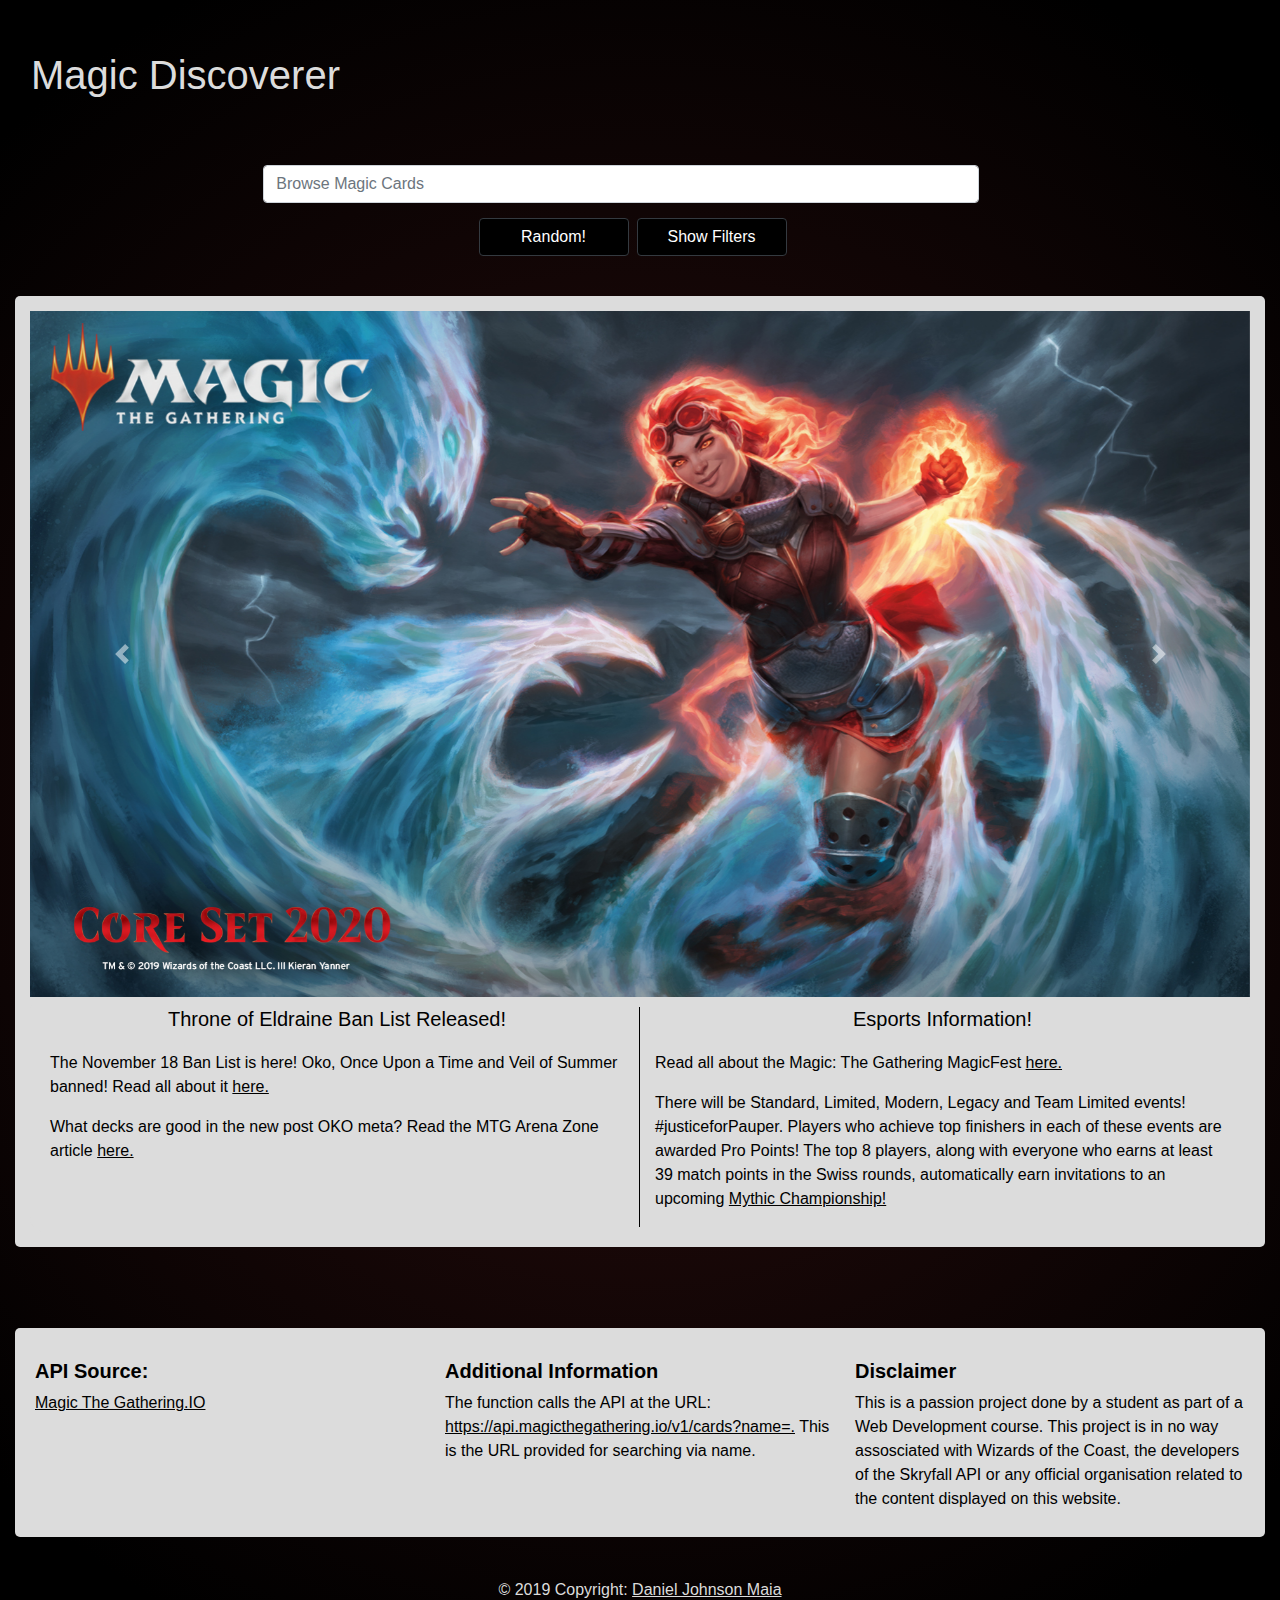
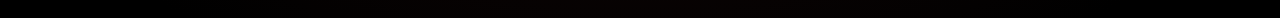
==== commit c39c179c: "Cleaned up code using validator services" ====
--- a/index.html
+++ b/index.html
@@ -19,7 +19,6 @@
         <nav class="navbar navbar-dark" id="navbarId">
             <a class="navbar-brand" href="index.html" id="websiteTitle">Magic Discoverer</a>
         </nav>
-
         <!-- Search Bar -->
         <div class="row justify-content-center">
             <div class="col-8" id="searchBar">
@@ -27,6 +26,7 @@
                     <li class="list-inline-item" id="textBoxList">
                         <input class="form-control mr-sm-2 cardSearchBar" id="cardName" type="text" placeholder="Browse Magic Cards" aria-label="Search" autocomplete="off" />
                     </li>
+                </ul>
             </div>
         </div>
         <div class="row justify-content-center">
@@ -56,7 +56,7 @@
                         <option value="">All Types</option>
                         <option value="Land">Land</option>
                         <option value="Instant">Instant</option>
-                        <option value="Sorcery">Sorcery</a></option>
+                        <option value="Sorcery">Sorcery</option>
                         <option value="Enchantment">Enchantment</option>
                         <option value="Planeswalker">Planeswalker</option>
                         <option value="Creature">Creature</option>
@@ -107,12 +107,12 @@
 
                 <div class="row" id="bodyPromotionalInfo">
                     <div class="col-md-6" id="infoDataLeft">
-                        <h5 class="infoHeader">Throne of Eldraine Ban List Released!</h1>
+                        <h5 class="infoHeader">Throne of Eldraine Ban List Released!</h5>
                             <p>The November 18 Ban List is here! Oko, Once Upon a Time and Veil of Summer banned! Read all about it <a href="https://magic.wizards.com/en/articles/archive/november-18-2019-mtga-arena-banned-announcement" target="_blank"> here.</a></p>
                             <p>What decks are good in the new post OKO meta? Read the MTG Arena Zone article <a href="https://mtgazone.com/top-standard-decks-to-try-post-oko-ban/" target="_blank">here.</a></p>
                     </div>
                     <div class="col-md-6">
-                        <h5 class="infoHeader">Esports Information!</h1>
+                        <h5 class="infoHeader">Esports Information!</h5>
                             <p>Read all about the Magic: The Gathering MagicFest <a href="https://magic.wizards.com/en/content/grand-prix-event-types-events" target="_blank">here.</a></p>
                             <p>There will be Standard, Limited, Modern, Legacy and Team Limited events! #justiceforPauper. Players who achieve top finishers in each of these events are awarded Pro Points! The top 8 players, along with everyone who earns
                                 at least 39 match points in the Swiss rounds, automatically earn invitations to an upcoming <a href="https://magic.wizards.com/en/content/pro-tour-magic-event-types-events" target="_blank">Mythic Championship!</a> </p>
@@ -121,7 +121,7 @@
             </div>
             <div class="row justify-content-center" id="loadingGif">
                 <div class="text-center">
-                    <img src="images/loading.gif" id="loader">
+                    <img src="images/loading.gif" id="loader" alt="loading gif">
                 </div>
             </div>
 
@@ -177,12 +177,9 @@
             </div>
         </footer>
     </div>
-
-
 </body>
-<script type="text/javascript" src="js/testing.js"></script>
+<script type="text/javascript" src="js/main.js"></script>
 <script src="https://code.jquery.com/jquery-3.3.1.slim.min.js" integrity="sha384-q8i/X+965DzO0rT7abK41JStQIAqVgRVzpbzo5smXKp4YfRvH+8abtTE1Pi6jizo" crossorigin="anonymous"></script>
 <script src="https://cdnjs.cloudflare.com/ajax/libs/popper.js/1.14.7/umd/popper.min.js" integrity="sha384-UO2eT0CpHqdSJQ6hJty5KVphtPhzWj9WO1clHTMGa3JDZwrnQq4sF86dIHNDz0W1" crossorigin="anonymous"></script>
 <script src="https://stackpath.bootstrapcdn.com/bootstrap/4.3.1/js/bootstrap.min.js" integrity="sha384-JjSmVgyd0p3pXB1rRibZUAYoIIy6OrQ6VrjIEaFf/nJGzIxFDsf4x0xIM+B07jRM" crossorigin="anonymous"></script>
-
 </html>
--- a/css/style.css
+++ b/css/style.css
@@ -63,11 +63,6 @@
 #textBoxList {
     width: 95%;
 }
-
-/*headers*/
-
-/*body*/
-
 #additionalFilterRow {
     margin: 15px auto 15px auto;
 }
@@ -78,12 +73,29 @@
 
 .btn {
     min-width: 150px;
+    background-color: #000;
+}
+.btn:hover {
+    background-color: #100404;
 }
 
 #pressEnter {
     margin-top: 20px;
 }
-
+.selectDropdown {
+    border-radius: 3px;
+    font-weight: 400;
+    padding: 10px 15px 10px 20px;
+    width: 150px;
+}
+
+
+.dropdownButton {
+    padding: 15px 10px 15px 15px;
+}
+/*headers*/
+
+/*body*/
 
 #noResults {
     display: none;
@@ -162,17 +174,6 @@
     border-radius: 5px;
 }
 
-.selectDropdown {
-    border-radius: 3px;
-    font-weight: 400;
-    padding: 10px 15px 10px 20px;
-    width: 150px;
-}
-
-
-.dropdownButton {
-    padding: 15px 10px 15px 15px;
-}
 
 #bodyPromotionalInfo {
     color: black;
@@ -251,9 +252,6 @@
         padding: 15px 15px 15px 15px;
     }
 
-
-
-
     .cardRowClass {
         margin: 0 50px 0 50px;
     }
@@ -276,9 +274,6 @@
 /* Large devices (desktops, 992px and up) */
 
 @media (min-width: 992px) {
-    .quick-access-content {
-        padding: 20px;
-    }
     .card-body {
         margin: 0px 20px 0 auto;
     }
@@ -327,7 +322,9 @@
     li>a:hover {
         color: #A9A9A9;
     }
-
+   #navbarId {
+        margin-bottom: 20px;
+    } 
     #ApiLink:hover {
         cursor: pointer;
     }
@@ -335,12 +332,6 @@
     #gitHubLink:hover {
         cursor: pointer;
     }
-    #navbarId {
-        margin-bottom: 20px;
-    }
-
-
-
 }
 
 /* Extra large devices (large desktops, Monitors, TV's, 1920px and up) */
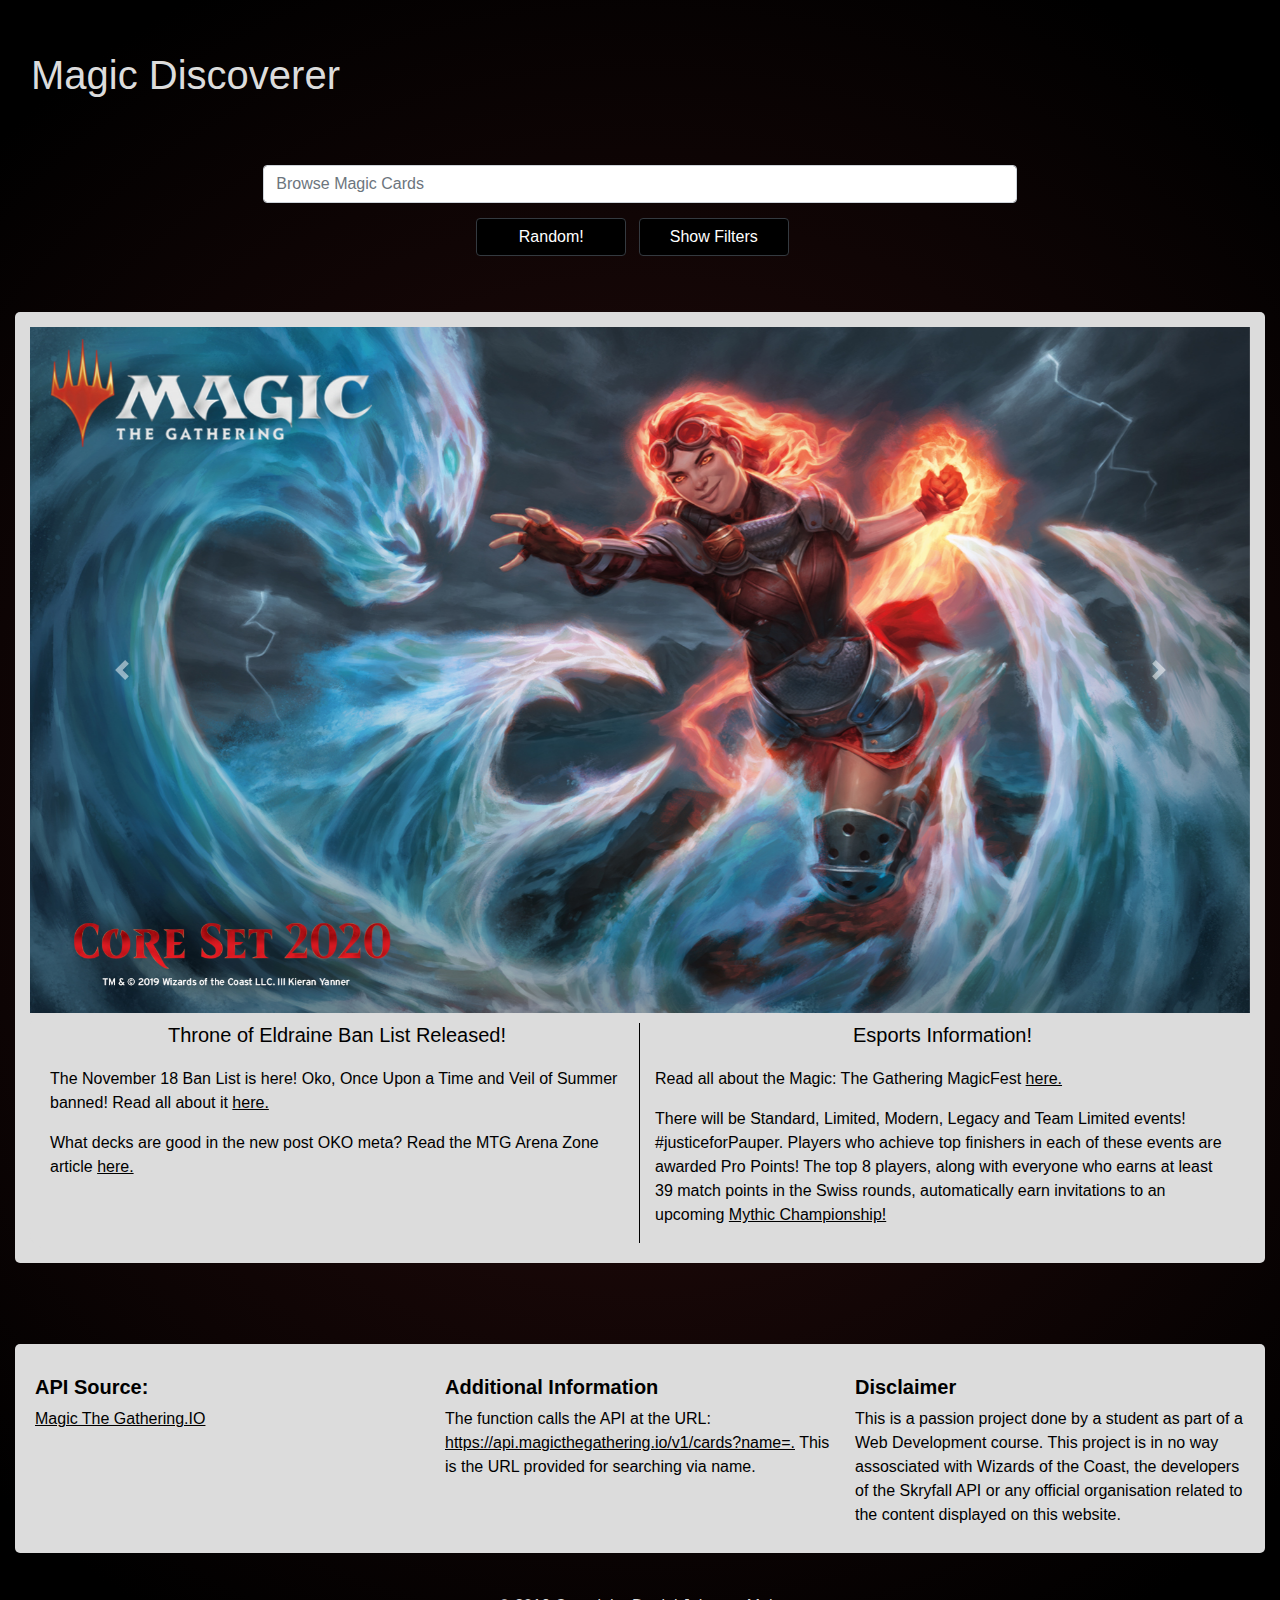
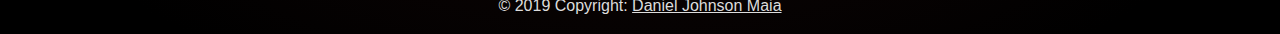
==== commit dd30206a: "To be uploaded to github pages" ====
--- a/index.html
+++ b/index.html
@@ -14,12 +14,9 @@
 
 <body>
     <div class="container-fluid" id="mainContainer">
-        <!-- Navigation Menu -->
-
         <nav class="navbar navbar-dark" id="navbarId">
             <a class="navbar-brand" href="index.html" id="websiteTitle">Magic Discoverer</a>
         </nav>
-        <!-- Search Bar -->
         <div class="row justify-content-center">
             <div class="col-8" id="searchBar">
                 <ul class="navbar-nav navbar-right justify-content-center">
@@ -30,12 +27,13 @@
             </div>
         </div>
         <div class="row justify-content-center">
-            <li class="list-inline-item searchButton" id="randomListButton">
-                <button type="button" class="btn btn-dark">Random!</button>
-            </li>
-            <li class="list-inline-item searchButton" id="additionalFilters">
-                <button type="button" class="btn btn-dark">Show Filters</button>
-            </li>
+            <ul id="additionalFunctionalityButtons">
+                <li class="list-inline-item searchButton" id="randomListButton">
+                    <button type="button" class="btn btn-dark">Random!</button>
+                </li>
+                <li class="list-inline-item searchButton" id="additionalFilters">
+                    <button type="button" class="btn btn-dark">Show Filters</button>
+                </li>
             </ul>
         </div>
         <div class="row justify-content-center" id="additionalFilterRow">
@@ -78,9 +76,7 @@
             </div>
         </div>
         <div id="mainBody">
-            <!-- Search Results -->
             <div class="col-sm-12" id="cardData">
-                <!-- Placeholder Carousel -->
                 <div id="carouselExampleControls" class="carousel slide" data-ride="carousel">
                     <div class="carousel-inner">
                         <div class="carousel-item active">
@@ -108,14 +104,14 @@
                 <div class="row" id="bodyPromotionalInfo">
                     <div class="col-md-6" id="infoDataLeft">
                         <h5 class="infoHeader">Throne of Eldraine Ban List Released!</h5>
-                            <p>The November 18 Ban List is here! Oko, Once Upon a Time and Veil of Summer banned! Read all about it <a href="https://magic.wizards.com/en/articles/archive/november-18-2019-mtga-arena-banned-announcement" target="_blank"> here.</a></p>
-                            <p>What decks are good in the new post OKO meta? Read the MTG Arena Zone article <a href="https://mtgazone.com/top-standard-decks-to-try-post-oko-ban/" target="_blank">here.</a></p>
+                        <p>The November 18 Ban List is here! Oko, Once Upon a Time and Veil of Summer banned! Read all about it <a href="https://magic.wizards.com/en/articles/archive/november-18-2019-mtga-arena-banned-announcement" target="_blank"> here.</a></p>
+                        <p>What decks are good in the new post OKO meta? Read the MTG Arena Zone article <a href="https://mtgazone.com/top-standard-decks-to-try-post-oko-ban/" target="_blank">here.</a></p>
                     </div>
                     <div class="col-md-6">
                         <h5 class="infoHeader">Esports Information!</h5>
-                            <p>Read all about the Magic: The Gathering MagicFest <a href="https://magic.wizards.com/en/content/grand-prix-event-types-events" target="_blank">here.</a></p>
-                            <p>There will be Standard, Limited, Modern, Legacy and Team Limited events! #justiceforPauper. Players who achieve top finishers in each of these events are awarded Pro Points! The top 8 players, along with everyone who earns
-                                at least 39 match points in the Swiss rounds, automatically earn invitations to an upcoming <a href="https://magic.wizards.com/en/content/pro-tour-magic-event-types-events" target="_blank">Mythic Championship!</a> </p>
+                        <p>Read all about the Magic: The Gathering MagicFest <a href="https://magic.wizards.com/en/content/grand-prix-event-types-events" target="_blank">here.</a></p>
+                        <p>There will be Standard, Limited, Modern, Legacy and Team Limited events! #justiceforPauper. Players who achieve top finishers in each of these events are awarded Pro Points! The top 8 players, along with everyone who earns at least
+                            39 match points in the Swiss rounds, automatically earn invitations to an upcoming <a href="https://magic.wizards.com/en/content/pro-tour-magic-event-types-events" target="_blank">Mythic Championship!</a> </p>
                     </div>
                 </div>
             </div>
@@ -178,8 +174,10 @@
         </footer>
     </div>
 </body>
-<script type="text/javascript" src="js/main.js"></script>
+
 <script src="https://code.jquery.com/jquery-3.3.1.slim.min.js" integrity="sha384-q8i/X+965DzO0rT7abK41JStQIAqVgRVzpbzo5smXKp4YfRvH+8abtTE1Pi6jizo" crossorigin="anonymous"></script>
 <script src="https://cdnjs.cloudflare.com/ajax/libs/popper.js/1.14.7/umd/popper.min.js" integrity="sha384-UO2eT0CpHqdSJQ6hJty5KVphtPhzWj9WO1clHTMGa3JDZwrnQq4sF86dIHNDz0W1" crossorigin="anonymous"></script>
 <script src="https://stackpath.bootstrapcdn.com/bootstrap/4.3.1/js/bootstrap.min.js" integrity="sha384-JjSmVgyd0p3pXB1rRibZUAYoIIy6OrQ6VrjIEaFf/nJGzIxFDsf4x0xIM+B07jRM" crossorigin="anonymous"></script>
+<script type="text/javascript" src="js/main.js"></script>
+
 </html>
--- a/css/style.css
+++ b/css/style.css
@@ -4,7 +4,7 @@
     /* background-image: linear-gradient( rgba(0, 0, 0, 0.3), rgba(0, 0, 0, 0.1)), url("../images/background.jpg");
     background-color: #1f1f1f;
     */
-    background: radial-gradient(circle, rgb(45, 14, 14) 0%, rgba(0, 0, 0, 1) 90%);
+    background-image: radial-gradient(circle, rgb(45, 14, 14) 0%, rgba(0, 0, 0, 1) 90%);
     word-wrap: break-word;
 }
 
@@ -46,12 +46,9 @@
 #searchBar {
     padding: 15px 0 25px 0;
 }
-
-.searchButton {
-    margin: 0 15px 10px 0;
-}
-
-
+#additionalFunctionalityButtons{
+    padding: 0;
+}
 .navbar-brand {
     color: #DCDCDC!important
 }
@@ -60,9 +57,6 @@
     border-color: rgba(255, 255, 255, .4);
 }
 
-#textBoxList {
-    width: 95%;
-}
 #additionalFilterRow {
     margin: 15px auto 15px auto;
 }
